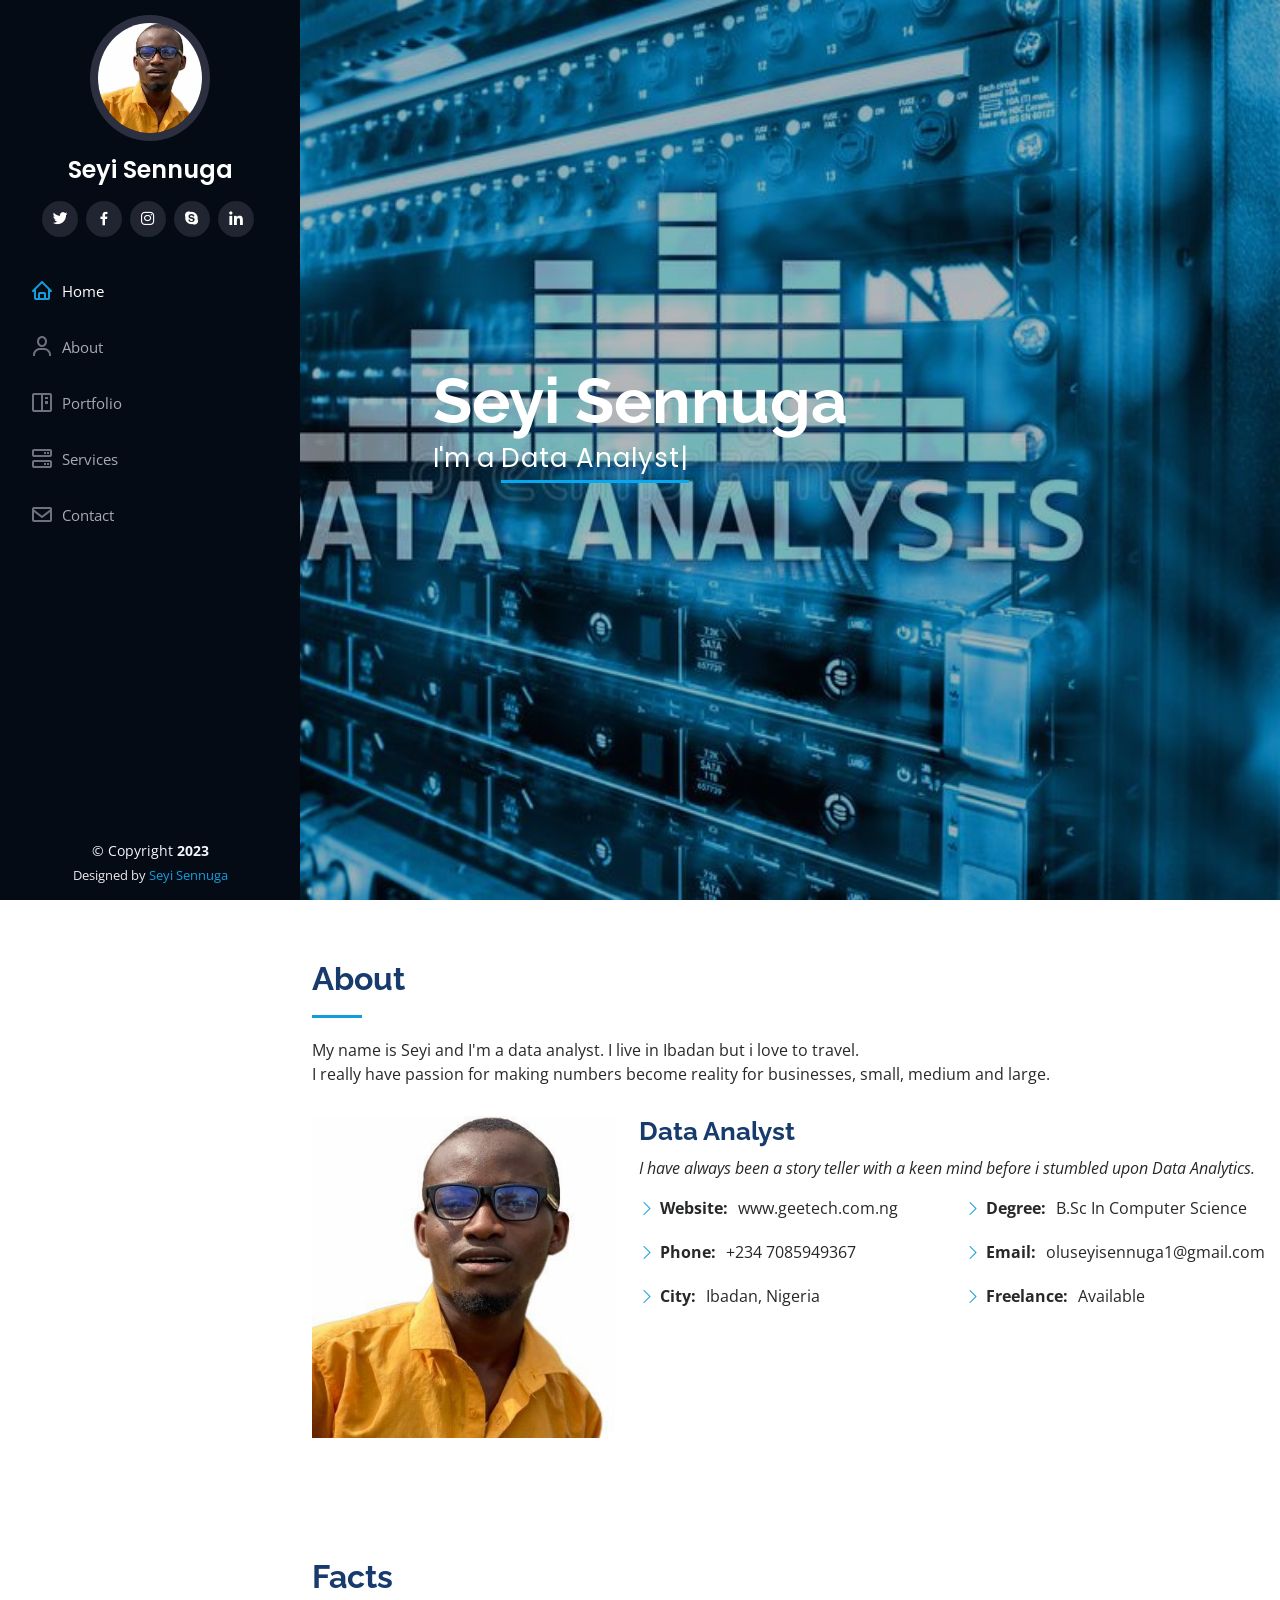
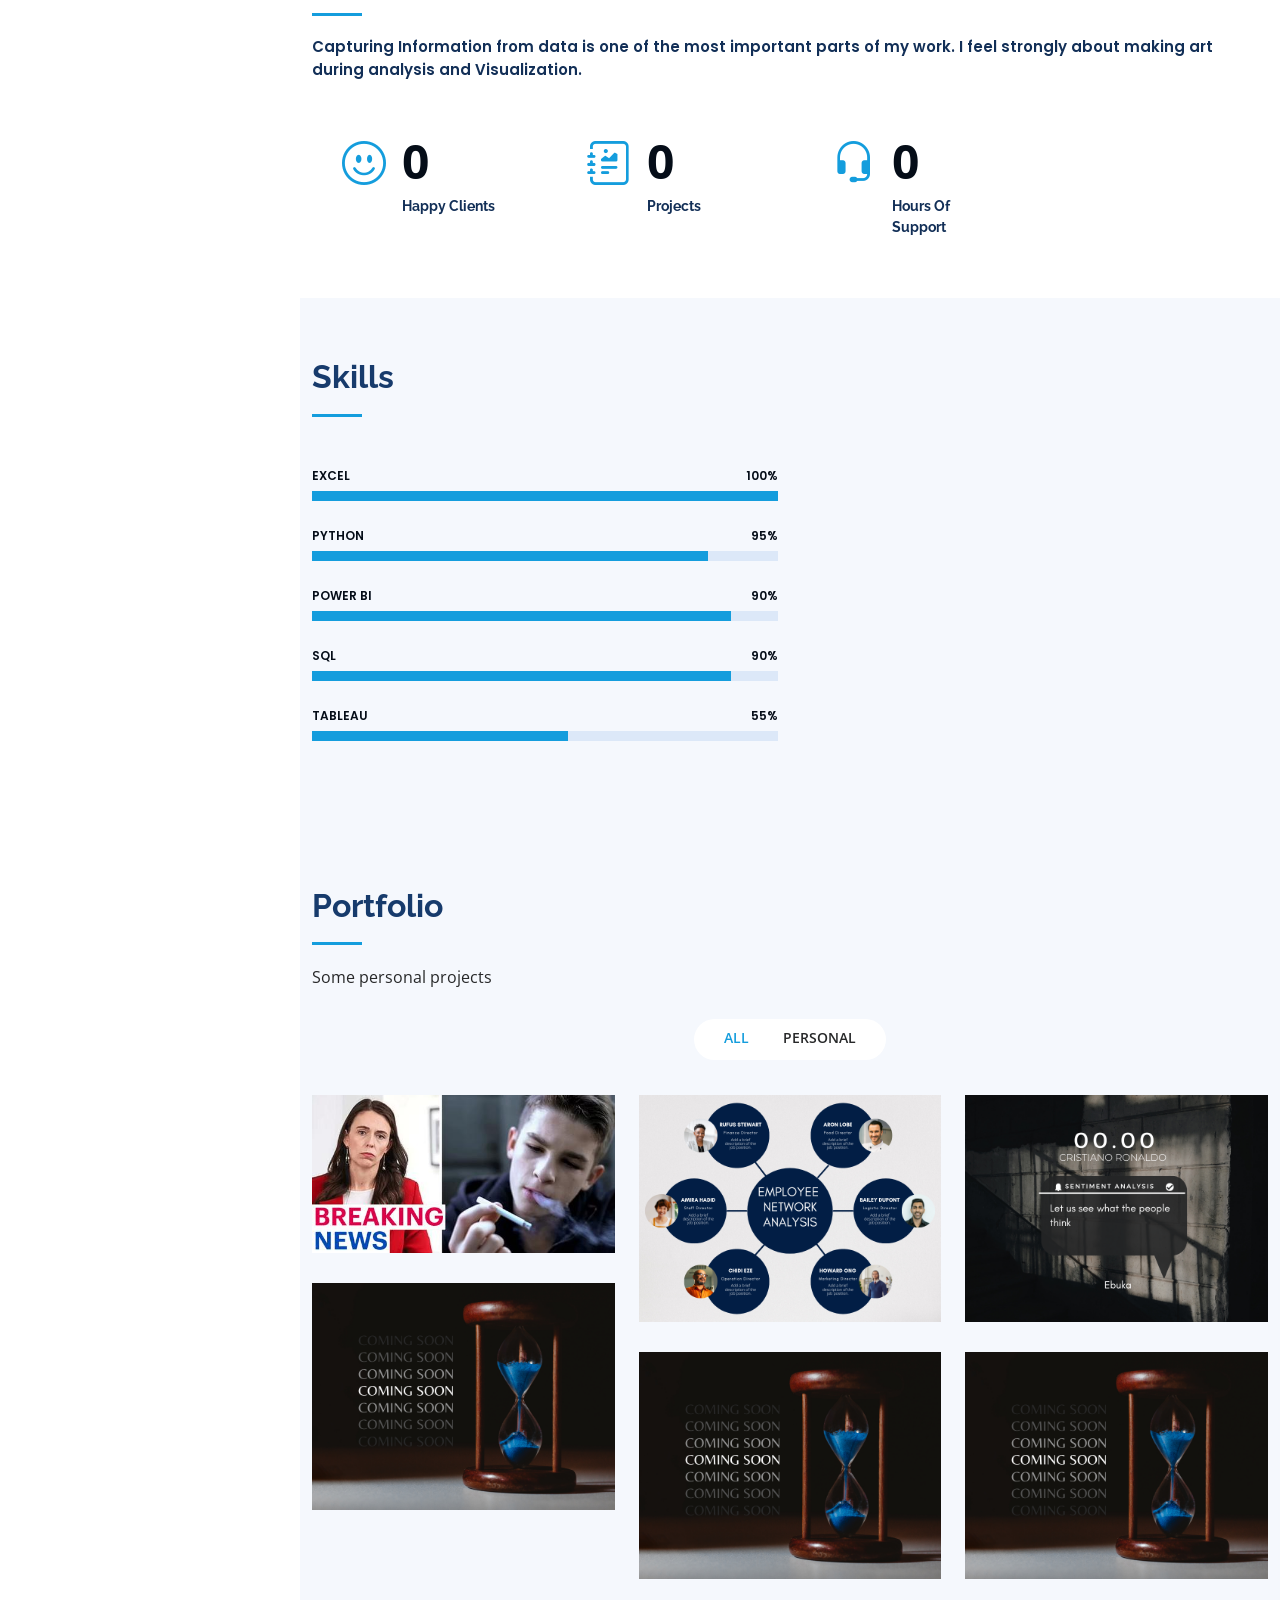
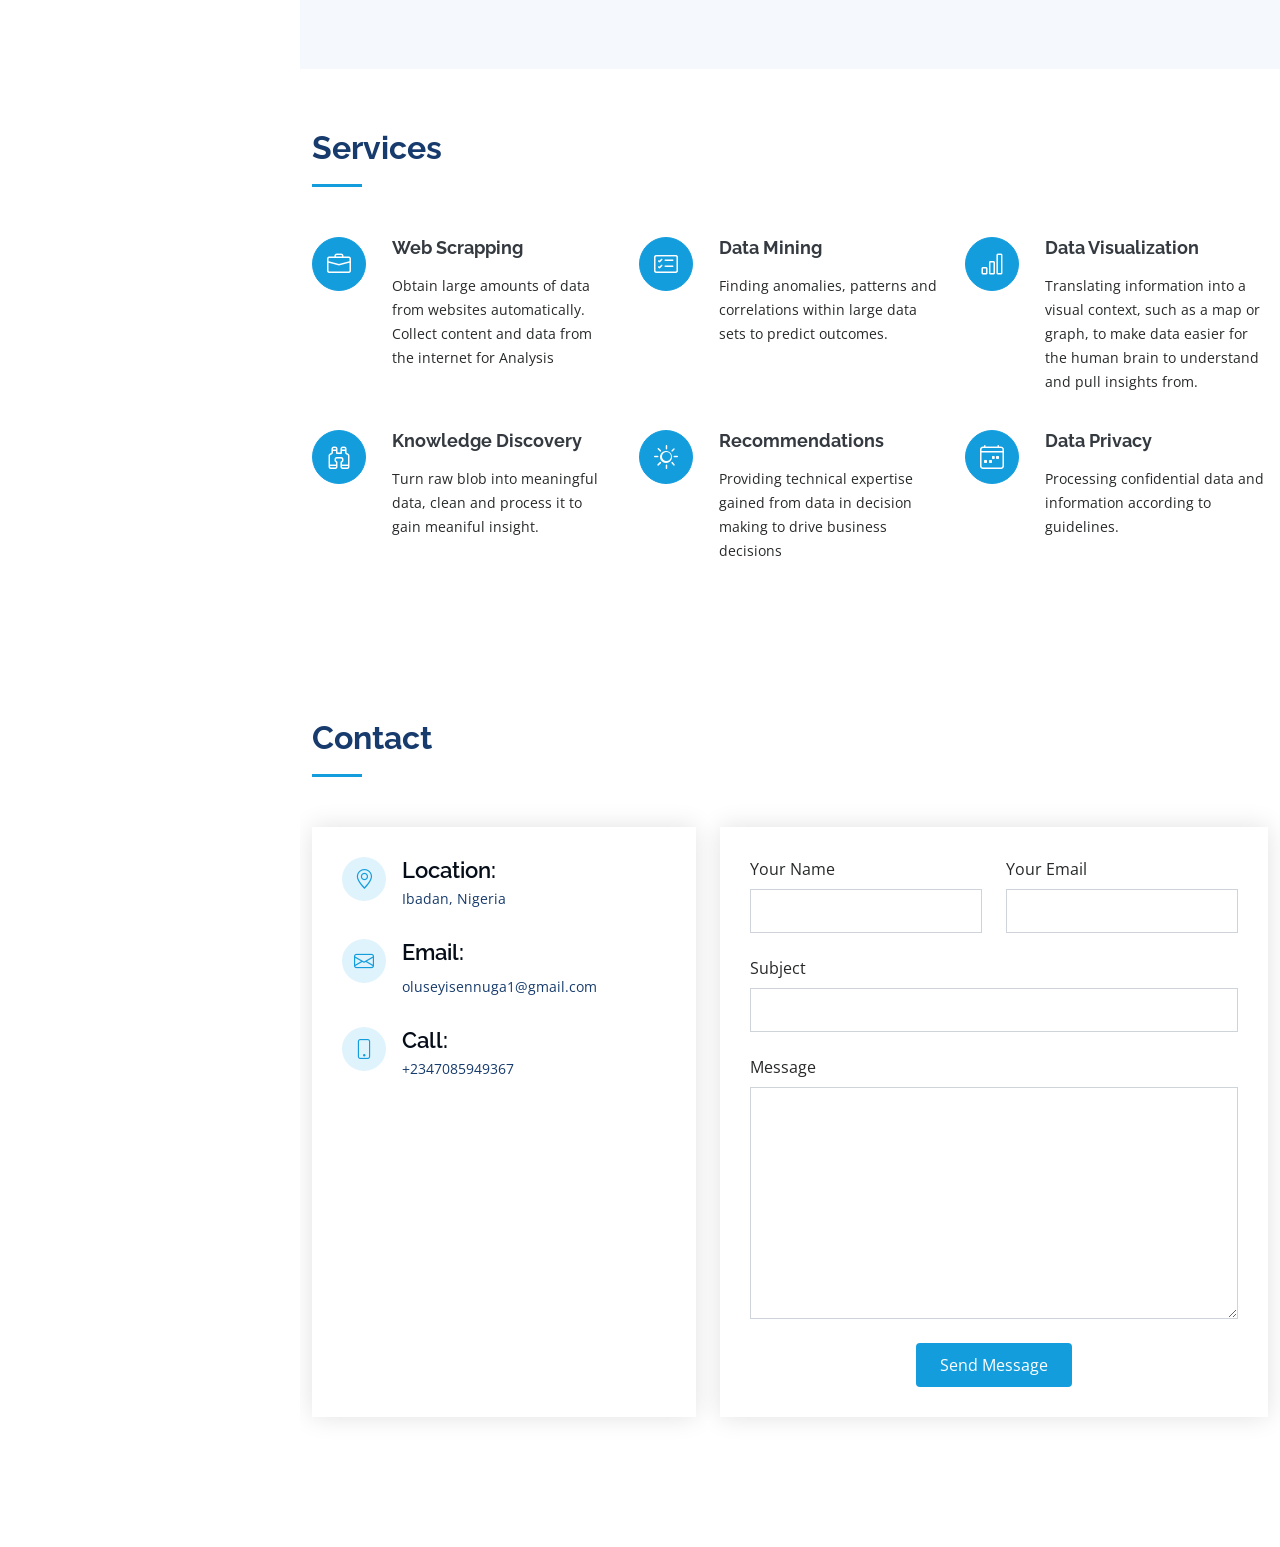
==== Seyi app/index.html @ 1f732f16 "Final Commit" ====
<!DOCTYPE html>
<html lang="en">


<!-- Added by HTTrack<meta http-equiv="content-type" content="text/html;charset=UTF-8" />/Added by HTTrack -->
<head>
  <meta charset="utf-8">
  <meta content="width=device-width, initial-scale=1.0" name="viewport">

  <title>Seyi</title>
  <meta content="" name="description">
  <meta content="" name="keywords">

  <!-- Favicons -->
  <link href="assets/img/Gtech 3d.png" rel="icon">
  <link href="assets/img/bg analysis.jpg" rel="apple-touch-icon">

  <!-- Google Fonts -->
  <link href="https://fonts.googleapis.com/css?family=Open+Sans:300,300i,400,400i,600,600i,700,700i|Raleway:300,300i,400,400i,500,500i,600,600i,700,700i|Poppins:300,300i,400,400i,500,500i,600,600i,700,700i" rel="stylesheet">

  <!-- Vendor CSS Files -->
  <link href="assets/vendor/aos/aos.css" rel="stylesheet">
  <link href="assets/vendor/bootstrap/css/bootstrap.min.css" rel="stylesheet">
  <link href="assets/vendor/bootstrap-icons/bootstrap-icons.css" rel="stylesheet">
  <link href="assets/vendor/boxicons/css/boxicons.min.css" rel="stylesheet">
  <link href="assets/vendor/glightbox/css/glightbox.min.css" rel="stylesheet">
  <link href="assets/vendor/swiper/swiper-bundle.min.css" rel="stylesheet">

  <!-- Template Main CSS File -->
  <link href="assets/css/style.css" rel="stylesheet">

  <!-- =======================================================
  * Template Name: iPortfolio - v3.9.1
  * Template URL: https://bootstrapmade.com/iportfolio-bootstrap-portfolio-websites-template/
  * Author: BootstrapMade.com
  * License: https://bootstrapmade.com/license/
  ======================================================== -->
</head>

<body>

  <!-- ======= Mobile nav toggle button ======= -->
  <i class="bi bi-list mobile-nav-toggle d-xl-none"></i>

  <!-- ======= Header ======= -->
  <header id="header">
    <div class="d-flex flex-column">

      <div class="profile">
        <img src="assets/img/Mypics.jpg" alt="" class="img-fluid rounded-circle">   <!---Nav pics --->
        <h1 class="text-light"><a href="index-2.html">Seyi Sennuga</a></h1>
        <div class="social-links mt-3 text-center">
          <a href="https://twitter.com/D_gentle01" class="twitter"><i class="bx bxl-twitter"></i></a>
          <a href="#" class="facebook"><i class="bx bxl-facebook"></i></a>
          <a href="#" class="instagram"><i class="bx bxl-instagram"></i></a>
          <a href="#" class="google-plus"><i class="bx bxl-skype"></i></a>
          <a href="https://www.linkedin.com/in/seyi-sennuga-92a13a233" class="linkedin"><i class="bx bxl-linkedin"></i></a>
        </div>
      </div>

      <nav id="navbar" class="nav-menu navbar">
        <ul>
          <li><a href="#hero" class="nav-link scrollto active"><i class="bx bx-home"></i> <span>Home</span></a></li>
          <li><a href="#about" class="nav-link scrollto"><i class="bx bx-user"></i> <span>About</span></a></li>
        
          <li><a href="#portfolio" class="nav-link scrollto"><i class="bx bx-book-content"></i> <span>Portfolio</span></a></li>
          <li><a href="#services" class="nav-link scrollto"><i class="bx bx-server"></i> <span>Services</span></a></li>
          <li><a href="#contact" class="nav-link scrollto"><i class="bx bx-envelope"></i> <span>Contact</span></a></li>
        </ul>
      </nav><!-- .nav-menu -->
    </div>
  </header><!-- End Header -->

  <!-- ======= Hero Section ======= -->
  <section id="hero" class="d-flex flex-column justify-content-center align-items-center">
    <div class="hero-container" data-aos="fade-in">
      <h1>Seyi Sennuga</h1>
      <p>I'm a <span class="typed" data-typed-items="Data Analyst, Python Developer,Technical Writer"></span></p>
    </div>
  </section><!-- End Hero -->

  <main id="main">

    <!-- ======= About Section ======= -->
    <section id="about" class="about">
      <div class="container">

        <div class="section-title">
          <h2>About</h2>
          <p>My name is Seyi and I'm a data analyst. I live in Ibadan but i love to travel. <br> I really have passion for making numbers become reality for businesses, small, medium and large.</br> </p>
        </div>

        <div class="row">
          <div class="col-lg-4" data-aos="fade-right">
            <img src="assets/img/Mypics.jpg" class="img-fluid" alt="">  <!--about Pics-->
          </div>
          <div class="col-lg-8 pt-4 pt-lg-0 content" data-aos="fade-left">
            <h3>Data Analyst</h3>
            <p class="fst-italic">
              I have always been a story teller with a keen mind before i stumbled upon Data Analytics.
            </p>
            <div class="row">
              <div class="col-lg-6">
                <ul>
                  <!-- <li><i class="bi bi-chevron-right"></i> <strong>Birthday:</strong> <span>1 March 1996</span></li> -->
                  <li><i class="bi bi-chevron-right"></i> <strong>Website:</strong> <span>www.geetech.com.ng</span></li>
                  <li><i class="bi bi-chevron-right"></i> <strong>Phone:</strong> <span>+234 7085949367</span></li>
                  <li><i class="bi bi-chevron-right"></i> <strong>City:</strong> <span>Ibadan, Nigeria</span></li>
                </ul>
              </div>
              <div class="col-lg-6">
                <ul>
                  <!-- <li><i class="bi bi-chevron-right"></i> <strong>Age:</strong> <span>26</span></li> -->
                  <li><i class="bi bi-chevron-right"></i> <strong>Degree:</strong> <span>B.Sc In Computer Science</span></li>
                  <li><i class="bi bi-chevron-right"></i> <strong>Email:</strong> <span>oluseyisennuga1@gmail.com</span></li>
                  <li><i class="bi bi-chevron-right"></i> <strong>Freelance:</strong> <span>Available</span></li>
                </ul>
              </div>
            </div>
            <p>
              
            </p>
          </div>
        </div>

      </div>
    </section><!-- End About Section -->

    <!-- ======= Facts Section ======= -->
    <section id="facts" class="facts">
      <div class="container">

        <div class="section-title">
          <h2>Facts</h2>
          <p class = 'known'> Capturing Information from data is one of the most important parts of my work. I feel strongly about making art during analysis and Visualization.</p>
        </div>

        <div class="row no-gutters">

          <div class="col-lg-3 col-md-6 d-md-flex align-items-md-stretch" data-aos="fade-up">
            <div class="count-box">
              <i class="bi bi-emoji-smile"></i>
              <span data-purecounter-start="0" data-purecounter-end="25" data-purecounter-duration="1" class="purecounter"></span>
              <p><strong>Happy Clients</strong></p>
            </div>
          </div>

          <div class="col-lg-3 col-md-6 d-md-flex align-items-md-stretch" data-aos="fade-up" data-aos-delay="100">
            <div class="count-box">
              <i class="bi bi-journal-richtext"></i>
              <span data-purecounter-start="0" data-purecounter-end="21" data-purecounter-duration="1" class="purecounter"></span>
              <p><strong>Projects</strong></p>
            </div>
          </div>

          <div class="col-lg-3 col-md-6 d-md-flex align-items-md-stretch" data-aos="fade-up" data-aos-delay="200">
            <div class="count-box">
              <i class="bi bi-headset"></i>
              <span data-purecounter-start="0" data-purecounter-end="200" data-purecounter-duration="1" class="purecounter"></span>
              <p><strong>Hours Of Support</strong></p>
            </div>
          </div>

            </div>
          </div>

        </div>

      </div>
    </section><!-- End Facts Section -->

    <!-- ======= Skills Section ======= -->
    <section id="skills" class="skills section-bg">
      <div class="container">

        <div class="section-title">
          <h2>Skills</h2>
          <p></p>
        </div>

        <div class="row skills-content">

          <div class="col-lg-6" data-aos="fade-up">
           
            <div class="progress">
              <span class="skill">EXCEL <i class="val">100%</i></span>
              <div class="progress-bar-wrap">
                <div class="progress-bar" role="progressbar" aria-valuenow="100" aria-valuemin="0" aria-valuemax="100"></div>
              </div>
            </div>

            <div class="progress">
              <span class="skill">PYTHON <i class="val">95%</i></span>
              <div class="progress-bar-wrap">
                <div class="progress-bar" role="progressbar" aria-valuenow="85" aria-valuemin="0" aria-valuemax="100"></div>
              </div>
            </div>

            <div class="progress">
              <span class="skill">POWER BI <i class="val">90%</i></span>
              <div class="progress-bar-wrap">
                <div class="progress-bar" role="progressbar" aria-valuenow="90" aria-valuemin="0" aria-valuemax="75"></div>
              </div>
            </div>

          <!-- </div>
          <div class="clearfix" style="max-width: 19rem;">
            <img src="assets/img/data logo.png" class="col-md-6 float-md-end mb-3 ms-md-3" alt=" " >
          </div> -->

            <div class="progress">
              <span class="skill">SQL <i class="val">90%</i></span>
              <div class="progress-bar-wrap">
                <div class="progress-bar" role="progressbar" aria-valuenow="90" aria-valuemin="20" aria-valuemax="75"></div>
              </div>
            </div>

            <div class="progress">
              <span class="skill">TABLEAU <i class="val">55%</i></span>
              <div class="progress-bar-wrap">
                <div class="progress-bar" role="progressbar" aria-valuenow="55" aria-valuemin="0" aria-valuemax="75"></div>
              </div>
            </div>

          </div>

        </div>

      </div>
    </section><!-- End Skills Section -->

    <!-- ======= Resume Section ======= -->
    
    <!-- End Resume Section -->

    <!-- ======= Portfolio Section ======= -->
    <section id="portfolio" class="portfolio section-bg">
      <div class="container">

        <div class="section-title">
          <h2>Portfolio</h2>
          <p>Some personal projects</p>
        </div>

        <div class="row" data-aos="fade-up">
          <div class="col-lg-12 d-flex justify-content-center">
            <ul id="portfolio-flters">
              <li data-filter="*" class="filter-active">All</li>
              <li data-filter=".filter-app">Personal</li>
  
            </ul>
          </div>
        </div>

        <div class="row portfolio-container" data-aos="fade-up" data-aos-delay="100">

          <div class="col-lg-4 col-md-6 portfolio-item filter-app">
            <div class="portfolio-wrap">
              <img src="assets/img/portfolio/Smoking news.jpg" class="img-fluid" alt="">
              <div class="portfolio-links">
                <a href="chicagocrime.html" title="Smoking Analysis with Python"><i class="bx bx-link"></i></a>
              </div>
            </div>
          </div>      

            <div class="col-lg-4 col-md-6 portfolio-item filter-app">
              <div class="portfolio-wrap">
                <img src="assets/img/portfolio/netanal.png" class="img-fluid" alt="">
                <div class="portfolio-links">
                  <a href="network.html" title="More Details"><i class="bx bx-link"></i></a>
                </div>
              </div>
            </div>

              <div class="col-lg-4 col-md-6 portfolio-item filter-app">
                <div class="portfolio-wrap">
                  <img src="assets/img/portfolio/sentiment.png" class="img-fluid" alt="">
                  <div class="portfolio-links">
                    <a href="portfolio.html" title="Sentiment Analysis with Python"><i class="bx bx-link"></i></a>
                  </div>
                </div>
              </div>


          <div class="col-lg-4 col-md-6 portfolio-item filter-web">
            <div class="portfolio-wrap">
              <img src="assets/img/portfolio/comingsoon.png" class="img-fluid" alt="">
              <div class="portfolio-links">
               
                <a href="portfolio.html" title="More Details"><i class="bx bx-link"></i></a>
              </div>
            </div>
          </div>

          <div class="col-lg-4 col-md-6 portfolio-item filter-app">
            <div class="portfolio-wrap">
              <img src="assets/img/portfolio/comingsoon.png" class="img-fluid" alt="">
              <div class="portfolio-links">
                
                <a href="portfolio.html" title="More Details"><i class="bx bx-link"></i></a>
              </div>
            </div>
          </div>

          <div class="col-lg-4 col-md-6 portfolio-item filter-card">
            <div class="portfolio-wrap">
              <img src="assets/img/portfolio/comingsoon.png" class="img-fluid" alt="">
              <div class="portfolio-links">
                
                <a href="portfolio.html" title="More Details"><i class="bx bx-link"></i></a>
              </div>
            </div>
          </div>

          

          

        </div>

      </div>
    </section><!-- End Portfolio Section -->

    <!-- ======= Services Section ======= -->
    <section id="services" class="services">
      <div class="container">

        <div class="section-title">
          <h2>Services</h2>
          
        </div>

        <div class="row">
          <div class="col-lg-4 col-md-6 icon-box" data-aos="fade-up">
            <div class="icon"><i class="bi bi-briefcase"></i></div>
            <h4 class="title"><a href="#">Web Scrapping</a></h4>
            <p class="description">Obtain large amounts of data from websites automatically. Collect content and data from the internet for Analysis</p>
          </div>
          <div class="col-lg-4 col-md-6 icon-box" data-aos="fade-up" data-aos-delay="100">
            <div class="icon"><i class="bi bi-card-checklist"></i></div>
            <h4 class="title"><a href="#">Data Mining</a></h4>
            <p class="description">Finding anomalies, patterns and correlations within large data sets to predict outcomes. </p>
          </div>
          <div class="col-lg-4 col-md-6 icon-box" data-aos="fade-up" data-aos-delay="200">
            <div class="icon"><i class="bi bi-bar-chart"></i></div>
            <h4 class="title"><a href="#">Data Visualization</a></h4>
            <p class="description">Translating information into a visual context, such as a map or graph, to make data easier for the human brain to understand and pull insights from. </p>
          </div>
          <div class="col-lg-4 col-md-6 icon-box" data-aos="fade-up" data-aos-delay="300">
            <div class="icon"><i class="bi bi-binoculars"></i></div>
            <h4 class="title"><a href="#">Knowledge Discovery</a></h4>
            <p class="description">Turn raw blob into meaningful data, clean and process it to gain meaniful insight.</p>
          </div>
          <div class="col-lg-4 col-md-6 icon-box" data-aos="fade-up" data-aos-delay="400">
            <div class="icon"><i class="bi bi-brightness-high"></i></div>
            <h4 class="title"><a href="#">Recommendations</a></h4>
            <p class="description">Providing technical expertise gained from data in decision making to drive business decisions</p>
          </div>
          <div class="col-lg-4 col-md-6 icon-box" data-aos="fade-up" data-aos-delay="500">
            <div class="icon"><i class="bi bi-calendar4-week"></i></div>
            <h4 class="title"><a href="#">Data Privacy</a></h4>
            <p class="description">Processing confidential data and information according to guidelines.</p>
          </div>
        </div>

      </div>
    </section><!-- End Services Section -->

    <!-- ======= Testimonials Section ======= -->
    
            
           
    </section><!-- End Testimonials Section -->

    <!-- ======= Contact Section ======= -->
    <section id="contact" class="contact">
      <div class="container">

        <div class="section-title">
          <h2>Contact</h2>
          <p></p>
        </div>

        <div class="row" data-aos="fade-in">

          <div class="col-lg-5 d-flex align-items-stretch">
            <div class="info">
              <div class="address">
                <i class="bi bi-geo-alt"></i>
                <h4>Location:</h4>
                <p>Ibadan, Nigeria</p>
              </div>

              <div class="email">
                <i class="bi bi-envelope"></i>
                <h4>Email:</h4>
                <p>oluseyisennuga1@gmail.com</p>
              </div>

              <div class="phone">
                <i class="bi bi-phone"></i>
                <h4>Call:</h4>
                <p>+2347085949367</p>
              </div>

              
            </div>

          </div>

          <div class="col-lg-7 mt-5 mt-lg-0 d-flex align-items-stretch">
            <form action="https://bukioffor.netlify.app/forms/contact.php" method="post" role="form" class="php-email-form">
              <div class="row">
                <div class="form-group col-md-6">
                  <label for="name">Your Name</label>
                  <input type="text" name="name" class="form-control" id="name" required>
                </div>
                <div class="form-group col-md-6">
                  <label for="name">Your Email</label>
                  <input type="email" class="form-control" name="email" id="email" required>
                </div>
              </div>
              <div class="form-group">
                <label for="name">Subject</label>
                <input type="text" class="form-control" name="subject" id="subject" required>
              </div>
              <div class="form-group">
                <label for="name">Message</label>
                <textarea class="form-control" name="message" rows="10" required></textarea>
              </div>
              <div class="my-3">
                <div class="loading">Loading</div>
                <div class="error-message"></div>
                <div class="sent-message">Your message has Successfully been sent. Thank you!</div>
              </div>
              <div class="text-center"><button type="submit">Send Message</button></div>
            </form>
          </div>

        </div>

      </div>
    </section><!-- End Contact Section -->

  </main><!-- End #main -->

  <!-- ======= Footer ======= -->
  <footer id="footer">
    <div class="container">
      <div class="copyright">
        &copy; Copyright <strong><span>2023</span></strong>
      </div>
      <div class="credits">
        <!-- All the links in the footer should remain intact. -->
        <!-- You can delete the links only if you purchased the pro version. -->
        <!-- Licensing information: https://bootstrapmade.com/license/ -->
        <!-- Purchase the pro version with working PHP/AJAX contact form: https://bootstrapmade.com/iportfolio-bootstrap-portfolio-websites-template/ -->
        Designed by <a href="https://geetech.com.ng/">Seyi Sennuga</a>
      </div>
    </div>
  </footer><!-- End  Footer -->

  <a href="#" class="back-to-top d-flex align-items-center justify-content-center"><i class="bi bi-arrow-up-short"></i></a>

  <!-- Vendor JS Files -->
  <script src="assets/vendor/purecounter/purecounter_vanilla.js"></script>
  <script src="assets/vendor/aos/aos.js"></script>
  <script src="assets/vendor/bootstrap/js/bootstrap.bundle.min.js"></script>
  <script src="assets/vendor/glightbox/js/glightbox.min.js"></script>
  <script src="assets/vendor/isotope-layout/isotope.pkgd.min.js"></script>
  <script src="assets/vendor/swiper/swiper-bundle.min.js"></script>
  <script src="assets/vendor/typed.js/typed.min.js"></script>
  <script src="assets/vendor/waypoints/noframework.waypoints.js"></script>
  <script src="assets/vendor/php-email-form/validate.js"></script>

  <!-- Template Main JS File -->
  <script src="assets/js/main.js"></script>

</body>


</html>
---- Seyi app/assets/css/style.css ----
/**
* Template Name: iPortfolio - v3.9.1
* Template URL: https://bootstrapmade.com/iportfolio-bootstrap-portfolio-websites-template/
* Author: BootstrapMade.com
* License: https://bootstrapmade.com/license/
*/

/*--------------------------------------------------------------
# General
--------------------------------------------------------------*/
body {
  font-family: "Open Sans", sans-serif;
  color: #272829;
}

a {
  color: #149ddd;
  text-decoration: none;
}

a:hover {
  color: #37b3ed;
  text-decoration: none;
}

h1,
h2,
h3,
h4,
h5,
h6 {
  font-family: "Raleway", sans-serif;
}

/*--------------------------------------------------------------
# Back to top button
--------------------------------------------------------------*/
.back-to-top {
  position: fixed;
  visibility: hidden;
  opacity: 0;
  right: 15px;
  bottom: 15px;
  z-index: 996;
  background: #149ddd;
  width: 40px;
  height: 40px;
  border-radius: 50px;
  transition: all 0.4s;
}

.back-to-top i {
  font-size: 28px;
  color: #fff;
  line-height: 0;
}

.back-to-top:hover {
  background: #2eafec;
  color: #fff;
}

.back-to-top.active {
  visibility: visible;
  opacity: 1;
}

/*--------------------------------------------------------------
# Header
--------------------------------------------------------------*/
#header {
  position: fixed;
  top: 0;
  left: 0;
  bottom: 0;
  width: 300px;
  transition: all ease-in-out 0.5s;
  z-index: 9997;
  transition: all 0.5s;
  padding: 0 15px;
  background: #040b14;
  overflow-y: auto;
}

#header .profile img {
  margin: 15px auto;
  display: block;
  width: 120px;
  border: 8px solid #2c2f3f;
}

#header .profile h1 {
  font-size: 24px;
  margin: 0;
  padding: 0;
  font-weight: 600;
  -moz-text-align-last: center;
  text-align-last: center;
  font-family: "Poppins", sans-serif;
}

#header .profile h1 a,
#header .profile h1 a:hover {
  color: #fff;
  text-decoration: none;
}

#header .profile .social-links a {
  font-size: 18px;
  display: inline-block;
  background: #212431;
  color: #fff;
  line-height: 1;
  padding: 8px 0;
  margin-right: 4px;
  border-radius: 50%;
  text-align: center;
  width: 36px;
  height: 36px;
  transition: 0.3s;
}

#header .profile .social-links a:hover {
  background: #149ddd;
  color: #fff;
  text-decoration: none;
}

#main {
  margin-left: 300px;
}

@media (max-width: 1199px) {
  #header {
    left: -300px;
  }

  #main {
    margin-left: 0;
  }
}

/*--------------------------------------------------------------
# Navigation Menu
--------------------------------------------------------------*/
/* Desktop Navigation */
.nav-menu {
  padding: 30px 0 0 0;
}

.nav-menu * {
  margin: 0;
  padding: 0;
  list-style: none;
}

.nav-menu>ul>li {
  position: relative;
  white-space: nowrap;
}

.nav-menu a,
.nav-menu a:focus {
  display: flex;
  align-items: center;
  color: #a8a9b4;
  padding: 12px 15px;
  margin-bottom: 8px;
  transition: 0.3s;
  font-size: 15px;
}

.nav-menu a i,
.nav-menu a:focus i {
  font-size: 24px;
  padding-right: 8px;
  color: #6f7180;
}

.nav-menu a:hover,
.nav-menu .active,
.nav-menu .active:focus,
.nav-menu li:hover>a {
  text-decoration: none;
  color: #fff;
}

.nav-menu a:hover i,
.nav-menu .active i,
.nav-menu .active:focus i,
.nav-menu li:hover>a i {
  color: #149ddd;
}

/* Mobile Navigation */
.mobile-nav-toggle {
  position: fixed;
  right: 15px;
  top: 15px;
  z-index: 9998;
  border: 0;
  font-size: 24px;
  transition: all 0.4s;
  outline: none !important;
  background-color: #149ddd;
  color: #fff;
  width: 40px;
  height: 40px;
  display: inline-flex;
  align-items: center;
  justify-content: center;
  line-height: 0;
  border-radius: 50px;
  cursor: pointer;
}

.mobile-nav-active {
  overflow: hidden;
}

.mobile-nav-active #header {
  left: 0;
}

/*--------------------------------------------------------------
# Hero Section
--------------------------------------------------------------*/
#hero {
  width: 100%;
  height: 100vh;
  background: url("../img/bg analysis.jpg") top left ;
  background-size: 100% 100%;
}

#hero:before {
  content: "";
  background: rgba(5, 13, 24, 0.3);
  position: absolute;
  bottom: 0;
  top: 0;
  left: 0;
  right: 0;
  z-index: 1;
}

#hero .hero-container {
  position: relative;
  z-index: 2;
  min-width: 300px;
}

#hero h1 {
  margin: 0 0 10px 0;
  font-size: 64px;
  font-weight: 700;
  line-height: 56px;
  color: #fff;
}

#hero p {
  color: #fff;
  margin-bottom: 50px;
  font-size: 26px;
  font-family: "Poppins", sans-serif;
}

#hero p span {
  color: #fff;
  padding-bottom: 4px;
  letter-spacing: 1px;
  border-bottom: 3px solid #09a7f0;
}

@media (min-width: 1024px) {
  #hero {
    background-attachment: fixed;
  }
}

@media (max-width: 768px) {
  #hero h1 {
    font-size: 28px;
    line-height: 36px;
  }

  #hero h2 {
    font-size: 18px;
    line-height: 24px;
    margin-bottom: 30px;
  }
}

/*--------------------------------------------------------------
# Sections General
--------------------------------------------------------------*/
section {
  padding: 60px 0;
  overflow: hidden;
}

.section-bg {
  background: #f5f8fd;
}

.section-title {
  padding-bottom: 30px;
}

.section-title h2 {
  font-size: 32px;
  font-weight: bold;
  margin-bottom: 20px;
  padding-bottom: 20px;
  position: relative;
  color: #173b6c;
}

.section-title h2::after {
  content: "";
  position: absolute;
  display: block;
  width: 50px;
  height: 3px;
  background: #149ddd;
  bottom: 0;
  left: 0;
}

.section-title p {
  margin-bottom: 0;
}

/*--------------------------------------------------------------
# About
--------------------------------------------------------------*/
.about .content h3 {
  font-weight: 700;
  font-size: 26px;
  color: #173b6c;
}

.about .content ul {
  list-style: none;
  padding: 0;
}

.about .content ul li {
  margin-bottom: 20px;
  display: flex;
  align-items: center;
}

.about .content ul strong {
  margin-right: 10px;
}

.about .content ul i {
  font-size: 16px;
  margin-right: 5px;
  color: #149ddd;
  line-height: 0;
}

.about .content p:last-child {
  margin-bottom: 0;
}

/*--------------------------------------------------------------
# Facts
--------------------------------------------------------------*/
.facts {
  padding-bottom: 30px;
}

.facts .known{
  font-weight: 600;
  display: block;
  margin-top: 20px;
  color: #122f57;
  font-size: 15px;
  font-family: "Poppins", sans-serif;
  transition: ease-in-out 0.3s;
}

.facts .count-box {
  padding: 30px;
  width: 100%;
}

.facts .count-box i {
  display: block;
  font-size: 44px;
  color: #149ddd;
  float: left;
  line-height: 0;
}

.facts .count-box span {
  font-size: 48px;
  line-height: 40px;
  display: block;
  font-weight: 700;
  color: #050d18;
  margin-left: 60px;
}

.facts .count-box p {
  padding: 15px 0 0 0;
  margin: 0 0 0 60px;
  font-family: "Raleway", sans-serif;
  font-size: 14px;
  color: #122f57;
}

.facts .count-box a {
  font-weight: 600;
  display: block;
  margin-top: 20px;
  color: #122f57;
  font-size: 15px;
  font-family: "Poppins", sans-serif;
  transition: ease-in-out 0.3s;
}

.facts .count-box a:hover {
  color: #1f5297;
}

/*--------------------------------------------------------------
# Skills
--------------------------------------------------------------*/
.skills .progress {
  height: 60px;
  display: block;
  background: none;
  border-radius: 0;
}

.skills .progress .skill {
  padding: 0;
  margin: 0 0 6px 0;
  text-transform: uppercase;
  display: block;
  font-weight: 600;
  font-family: "Poppins", sans-serif;
  color: #050d18;
}

.skills .progress .skill .val {
  float: right;
  font-style: normal;
}

.skills .progress-bar-wrap {
  background: #dce8f8;
  height: 10px;
}

.skills .progress-bar {
  width: 1px;
  height: 10px;
  transition: 0.9s;
  background-color: #149ddd;
}

/*--------------------------------------------------------------
# Resume
--------------------------------------------------------------*/
.resume .resume-title {
  font-size: 26px;
  font-weight: 700;
  margin-top: 20px;
  margin-bottom: 20px;
  color: #050d18;
}

.resume .resume-item {
  padding: 0 0 20px 20px;
  margin-top: -2px;
  border-left: 2px solid #1f5297;
  position: relative;
}

.resume .resume-item h4 {
  line-height: 18px;
  font-size: 18px;
  font-weight: 600;
  text-transform: uppercase;
  font-family: "Poppins", sans-serif;
  color: #050d18;
  margin-bottom: 10px;
}

.resume .resume-item h5 {
  font-size: 16px;
  background: #e4edf9;
  padding: 5px 15px;
  display: inline-block;
  font-weight: 600;
  margin-bottom: 10px;
}

.resume .resume-item ul {
  padding-left: 20px;
}

.resume .resume-item ul li {
  padding-bottom: 10px;
}

.resume .resume-item:last-child {
  padding-bottom: 0;
}

.resume .resume-item::before {
  content: "";
  position: absolute;
  width: 16px;
  height: 16px;
  border-radius: 50px;
  left: -9px;
  top: 0;
  background: #fff;
  border: 2px solid #1f5297;
}

/*--------------------------------------------------------------
# Portfolio
--------------------------------------------------------------*/
.portfolio .portfolio-item {
  margin-bottom: 30px;
}

.portfolio #portfolio-flters {
  padding: 0;
  margin: 0 auto 35px auto;
  list-style: none;
  text-align: center;
  background: #fff;
  border-radius: 50px;
  padding: 2px 15px;
}

.portfolio #portfolio-flters li {
  cursor: pointer;
  display: inline-block;
  padding: 10px 15px 8px 15px;
  font-size: 14px;
  font-weight: 600;
  line-height: 1;
  text-transform: uppercase;
  color: #272829;
  margin-bottom: 5px;
  transition: all 0.3s ease-in-out;
}

.portfolio #portfolio-flters li:hover,
.portfolio #portfolio-flters li.filter-active {
  color: #149ddd;
}

.portfolio #portfolio-flters li:last-child {
  margin-right: 0;
}

.portfolio .portfolio-wrap {
  transition: 0.3s;
  position: relative;
  overflow: hidden;
  z-index: 1;
}

.portfolio .portfolio-wrap::before {
  content: "";
  background: rgba(255, 255, 255, 0.5);
  position: absolute;
  left: 0;
  right: 0;
  top: 0;
  bottom: 0;
  transition: all ease-in-out 0.3s;
  z-index: 2;
  opacity: 0;
}

.portfolio .portfolio-wrap .portfolio-links {
  opacity: 1;
  left: 0;
  right: 0;
  bottom: -60px;
  z-index: 3;
  position: absolute;
  transition: all ease-in-out 0.3s;
  display: flex;
  justify-content: center;
}

.portfolio .portfolio-wrap .portfolio-links a {
  color: #fff;
  font-size: 28px;
  text-align: center;
  background: rgba(20, 157, 221, 0.75);
  transition: 0.3s;
  width: 50%;
}

.portfolio .portfolio-wrap .portfolio-links a:hover {
  background: rgba(20, 157, 221, 0.95);
}

.portfolio .portfolio-wrap .portfolio-links a+a {
  border-left: 1px solid #37b3ed;
}

.portfolio .portfolio-wrap:hover::before {
  top: 0;
  left: 0;
  right: 0;
  bottom: 0;
  opacity: 1;
}

.portfolio .portfolio-wrap:hover .portfolio-links {
  opacity: 1;
  bottom: 0;
}

/*--------------------------------------------------------------
# Portfolio Details
--------------------------------------------------------------*/
.portfolio-details {
  padding-top: 40px;
}

.portfolio-details .portfolio-details-slider img {
  width: 100%;
}

.portfolio-details .portfolio-details-slider .swiper-pagination {
  margin-top: 20px;
  position: relative;
}

.portfolio-details .portfolio-details-slider .swiper-pagination .swiper-pagination-bullet {
  width: 12px;
  height: 12px;
  background-color: #fff;
  opacity: 1;
  border: 1px solid #149ddd;
}

.portfolio-details .portfolio-details-slider .swiper-pagination .swiper-pagination-bullet-active {
  background-color: #149ddd;
}

.portfolio-details .portfolio-info {
  padding: 30px;
  box-shadow: 0px 0 30px rgba(5, 13, 24, 0.08);
}

.portfolio-details .portfolio-info h3 {
  font-size: 22px;
  font-weight: 700;
  margin-bottom: 20px;
  padding-bottom: 20px;
  border-bottom: 1px solid #eee;
}

.portfolio-details .portfolio-info ul {
  list-style: none;
  padding: 0;
  font-size: 15px;
}

.portfolio-details .portfolio-info ul li+li {
  margin-top: 10px;
}

.portfolio-details .portfolio-description {
  padding-top: 30px;
}

.portfolio-details .portfolio-description h2 {
  font-size: 26px;
  font-weight: 700;
  margin-bottom: 20px;
}

.portfolio-details .portfolio-description p {
  padding: 0;
}

/*--------------------------------------------------------------
# Services
--------------------------------------------------------------*/
.services .icon-box {
  margin-bottom: 20px;
}

.services .icon {
  float: left;
  display: flex;
  align-items: center;
  justify-content: center;
  width: 54px;
  height: 54px;
  background: #149ddd;
  border-radius: 50%;
  transition: 0.5s;
  border: 1px solid #149ddd;
}

.services .icon i {
  color: #fff;
  font-size: 24px;
  line-height: 0;
}

.services .icon-box:hover .icon {
  background: #fff;
}

.services .icon-box:hover .icon i {
  color: #149ddd;
}

.services .title {
  margin-left: 80px;
  font-weight: 700;
  margin-bottom: 15px;
  font-size: 18px;
}

.services .title a {
  color: #343a40;
}

.services .title a:hover {
  color: #149ddd;
}

.services .description {
  margin-left: 80px;
  line-height: 24px;
  font-size: 14px;
}

/*--------------------------------------------------------------
# Testimonials
--------------------------------------------------------------*/
.testimonials .testimonials-carousel,
.testimonials .testimonials-slider {
  overflow: hidden;
}

.testimonials .testimonial-item {
  box-sizing: content-box;
  text-align: center;
  min-height: 320px;
}

.testimonials .testimonial-item .testimonial-img {
  width: 90px;
  border-radius: 50%;
  margin: 0 auto;
}

.testimonials .testimonial-item h3 {
  font-size: 18px;
  font-weight: bold;
  margin: 10px 0 5px 0;
  color: #111;
}

.testimonials .testimonial-item h4 {
  font-size: 14px;
  color: #999;
  margin: 0;
}

.testimonials .testimonial-item .quote-icon-left,
.testimonials .testimonial-item .quote-icon-right {
  color: #c3e8fa;
  font-size: 26px;
}

.testimonials .testimonial-item .quote-icon-left {
  display: inline-block;
  left: -5px;
  position: relative;
}

.testimonials .testimonial-item .quote-icon-right {
  display: inline-block;
  right: -5px;
  position: relative;
  top: 10px;
}

.testimonials .testimonial-item p {
  font-style: italic;
  margin: 0 15px 15px 15px;
  padding: 20px;
  background: #fff;
  position: relative;
  margin-bottom: 35px;
  border-radius: 6px;
  box-shadow: 0px 2px 15px rgba(0, 0, 0, 0.1);
}

.testimonials .testimonial-item p::after {
  content: "";
  width: 0;
  height: 0;
  border-top: 20px solid #fff;
  border-right: 20px solid transparent;
  border-left: 20px solid transparent;
  position: absolute;
  bottom: -20px;
  left: calc(50% - 20px);
}

.testimonials .swiper-pagination {
  margin-top: 20px;
  position: relative;
}

.testimonials .swiper-pagination .swiper-pagination-bullet {
  width: 12px;
  height: 12px;
  background-color: #fff;
  opacity: 1;
  border: 1px solid #149ddd;
}

.testimonials .swiper-pagination .swiper-pagination-bullet-active {
  background-color: #149ddd;
}

/*--------------------------------------------------------------
# Contact
--------------------------------------------------------------*/
.contact {
  padding-bottom: 130px;
}

.contact .info {
  padding: 30px;
  background: #fff;
  width: 100%;
  box-shadow: 0 0 24px 0 rgba(0, 0, 0, 0.12);
}

.contact .info i {
  font-size: 20px;
  color: #149ddd;
  float: left;
  width: 44px;
  height: 44px;
  background: #dff3fc;
  display: flex;
  justify-content: center;
  align-items: center;
  border-radius: 50px;
  transition: all 0.3s ease-in-out;
}

.contact .info h4 {
  padding: 0 0 0 60px;
  font-size: 22px;
  font-weight: 600;
  margin-bottom: 5px;
  color: #050d18;
}

.contact .info p {
  padding: 0 0 10px 60px;
  margin-bottom: 20px;
  font-size: 14px;
  color: #173b6c;
}

.contact .info .email p {
  padding-top: 5px;
}

.contact .info .social-links {
  padding-left: 60px;
}

.contact .info .social-links a {
  font-size: 18px;
  display: inline-block;
  background: #333;
  color: #fff;
  line-height: 1;
  padding: 8px 0;
  border-radius: 50%;
  text-align: center;
  width: 36px;
  height: 36px;
  transition: 0.3s;
  margin-right: 10px;
}

.contact .info .social-links a:hover {
  background: #149ddd;
  color: #fff;
}

.contact .info .email:hover i,
.contact .info .address:hover i,
.contact .info .phone:hover i {
  background: #149ddd;
  color: #fff;
}

.contact .php-email-form {
  width: 100%;
  padding: 30px;
  background: #fff;
  box-shadow: 0 0 24px 0 rgba(0, 0, 0, 0.12);
}

.contact .php-email-form .form-group {
  padding-bottom: 8px;
}

.contact .php-email-form .validate {
  display: none;
  color: red;
  margin: 0 0 15px 0;
  font-weight: 400;
  font-size: 13px;
}

.contact .php-email-form .error-message {
  display: none;
  color: #fff;
  background: #ed3c0d;
  text-align: left;
  padding: 15px;
  font-weight: 600;
}

.contact .php-email-form .error-message br+br {
  margin-top: 25px;
}

.contact .php-email-form .sent-message {
  display: none;
  color: #fff;
  background: #18d26e;
  text-align: center;
  padding: 15px;
  font-weight: 600;
}

.contact .php-email-form .loading {
  display: none;
  background: #fff;
  text-align: center;
  padding: 15px;
}

.contact .php-email-form .loading:before {
  content: "";
  display: inline-block;
  border-radius: 50%;
  width: 24px;
  height: 24px;
  margin: 0 10px -6px 0;
  border: 3px solid #18d26e;
  border-top-color: #eee;
  -webkit-animation: animate-loading 1s linear infinite;
  animation: animate-loading 1s linear infinite;
}

.contact .php-email-form .form-group {
  margin-bottom: 15px;
}

.contact .php-email-form label {
  padding-bottom: 8px;
}

.contact .php-email-form input,
.contact .php-email-form textarea {
  border-radius: 0;
  box-shadow: none;
  font-size: 14px;
}

.contact .php-email-form input {
  height: 44px;
}

.contact .php-email-form textarea {
  padding: 10px 15px;
}

.contact .php-email-form button[type=submit] {
  background: #149ddd;
  border: 0;
  padding: 10px 24px;
  color: #fff;
  transition: 0.4s;
  border-radius: 4px;
}

.contact .php-email-form button[type=submit]:hover {
  background: #37b3ed;
}

@-webkit-keyframes animate-loading {
  0% {
    transform: rotate(0deg);
  }

  100% {
    transform: rotate(360deg);
  }
}

@keyframes animate-loading {
  0% {
    transform: rotate(0deg);
  }

  100% {
    transform: rotate(360deg);
  }
}

/*--------------------------------------------------------------
# Breadcrumbs
--------------------------------------------------------------*/
.breadcrumbs {
  padding: 20px 0;
  background: #f9f9f9;
}

.breadcrumbs h2 {
  font-size: 26px;
  font-weight: 300;
}

.breadcrumbs ol {
  display: flex;
  flex-wrap: wrap;
  list-style: none;
  padding: 0;
  margin: 0;
  font-size: 15px;
}

.breadcrumbs ol li+li {
  padding-left: 10px;
}

.breadcrumbs ol li+li::before {
  display: inline-block;
  padding-right: 10px;
  color: #0e2442;
  content: "/";
}

@media (max-width: 768px) {
  .breadcrumbs .d-flex {
    display: block !important;
  }

  .breadcrumbs ol {
    display: block;
  }

  .breadcrumbs ol li {
    display: inline-block;
  }
}

/*--------------------------------------------------------------
# Footer
--------------------------------------------------------------*/
#footer {
  padding: 15px;
  color: #f4f6fd;
  font-size: 14px;
  position: fixed;
  left: 0;
  bottom: 0;
  width: 300px;
  z-index: 9999;
  background: #040b14;
}

#footer .copyright {
  text-align: center;
}

#footer .credits {
  padding-top: 5px;
  text-align: center;
  font-size: 13px;
  color: #eaebf0;
}

@media (max-width: 1199px) {
  #footer {
    position: static;
    width: auto;
    padding-right: 20px 15px;
  }
}
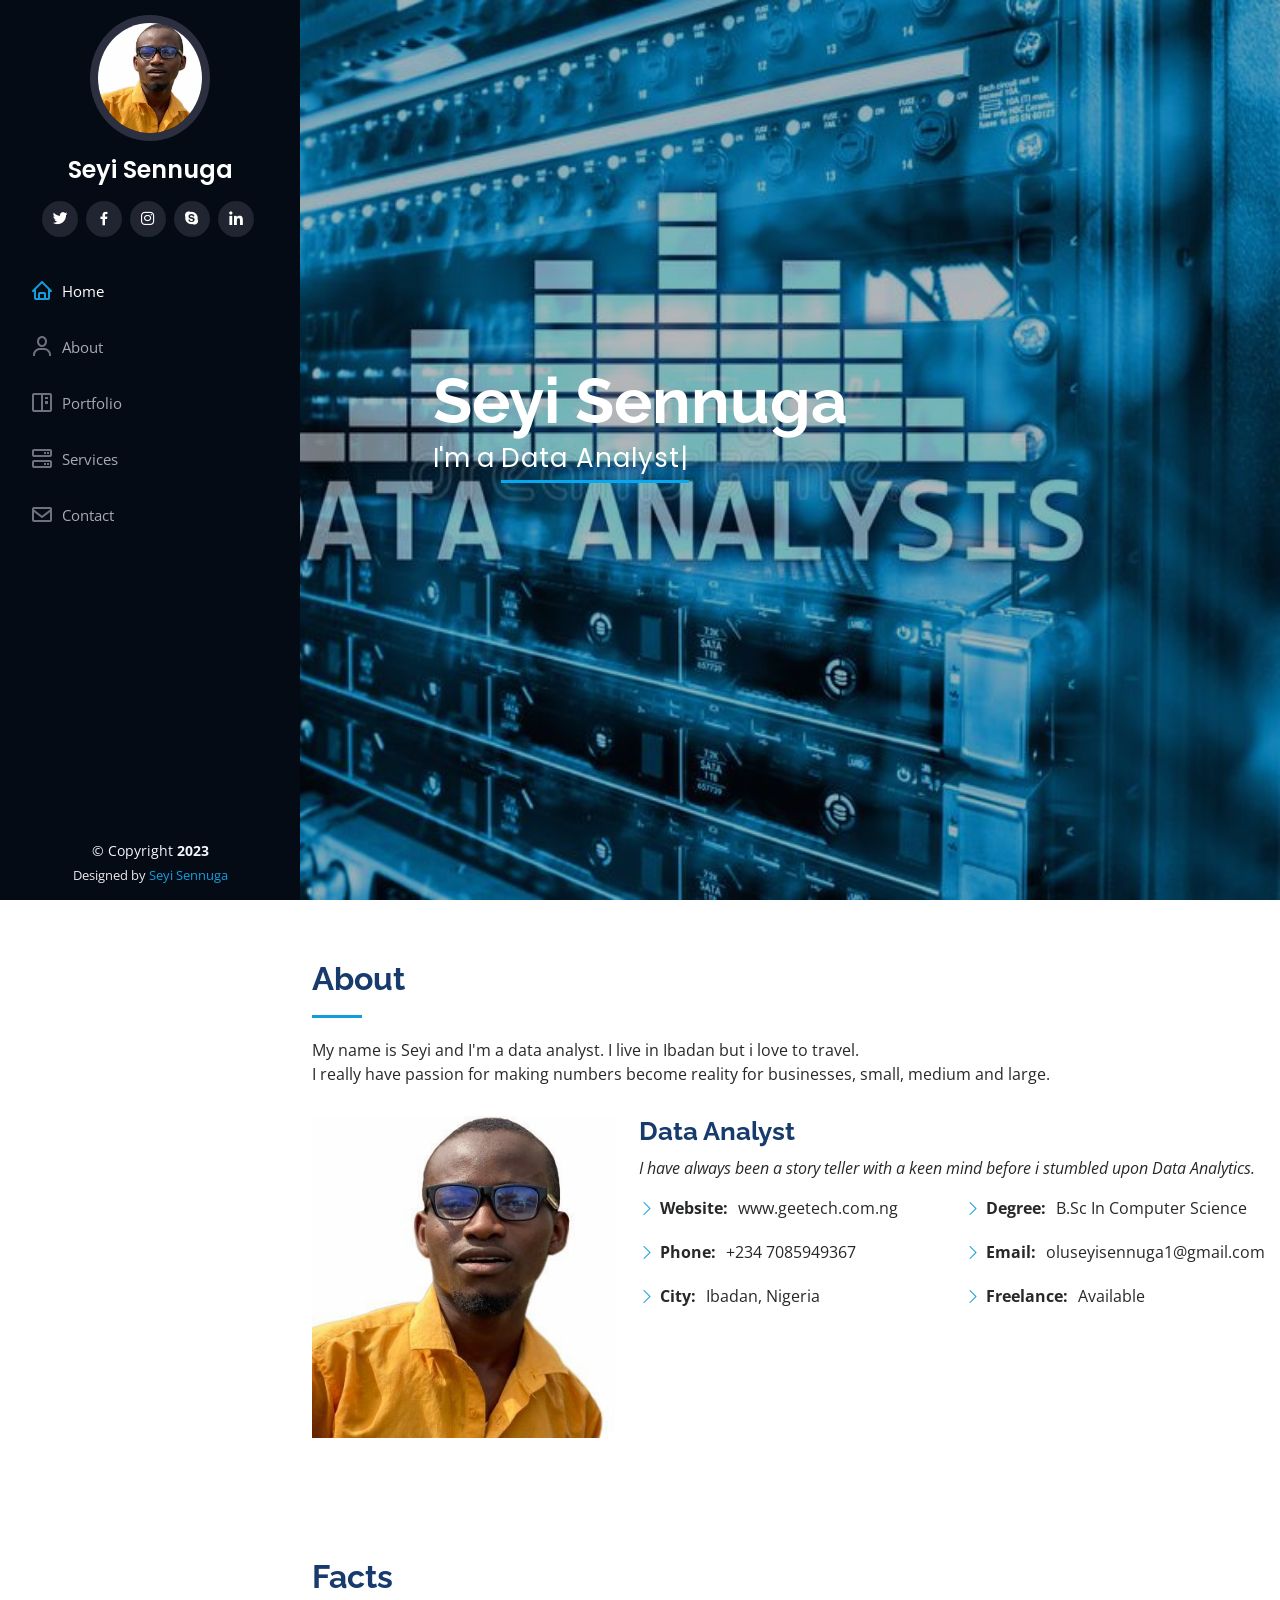
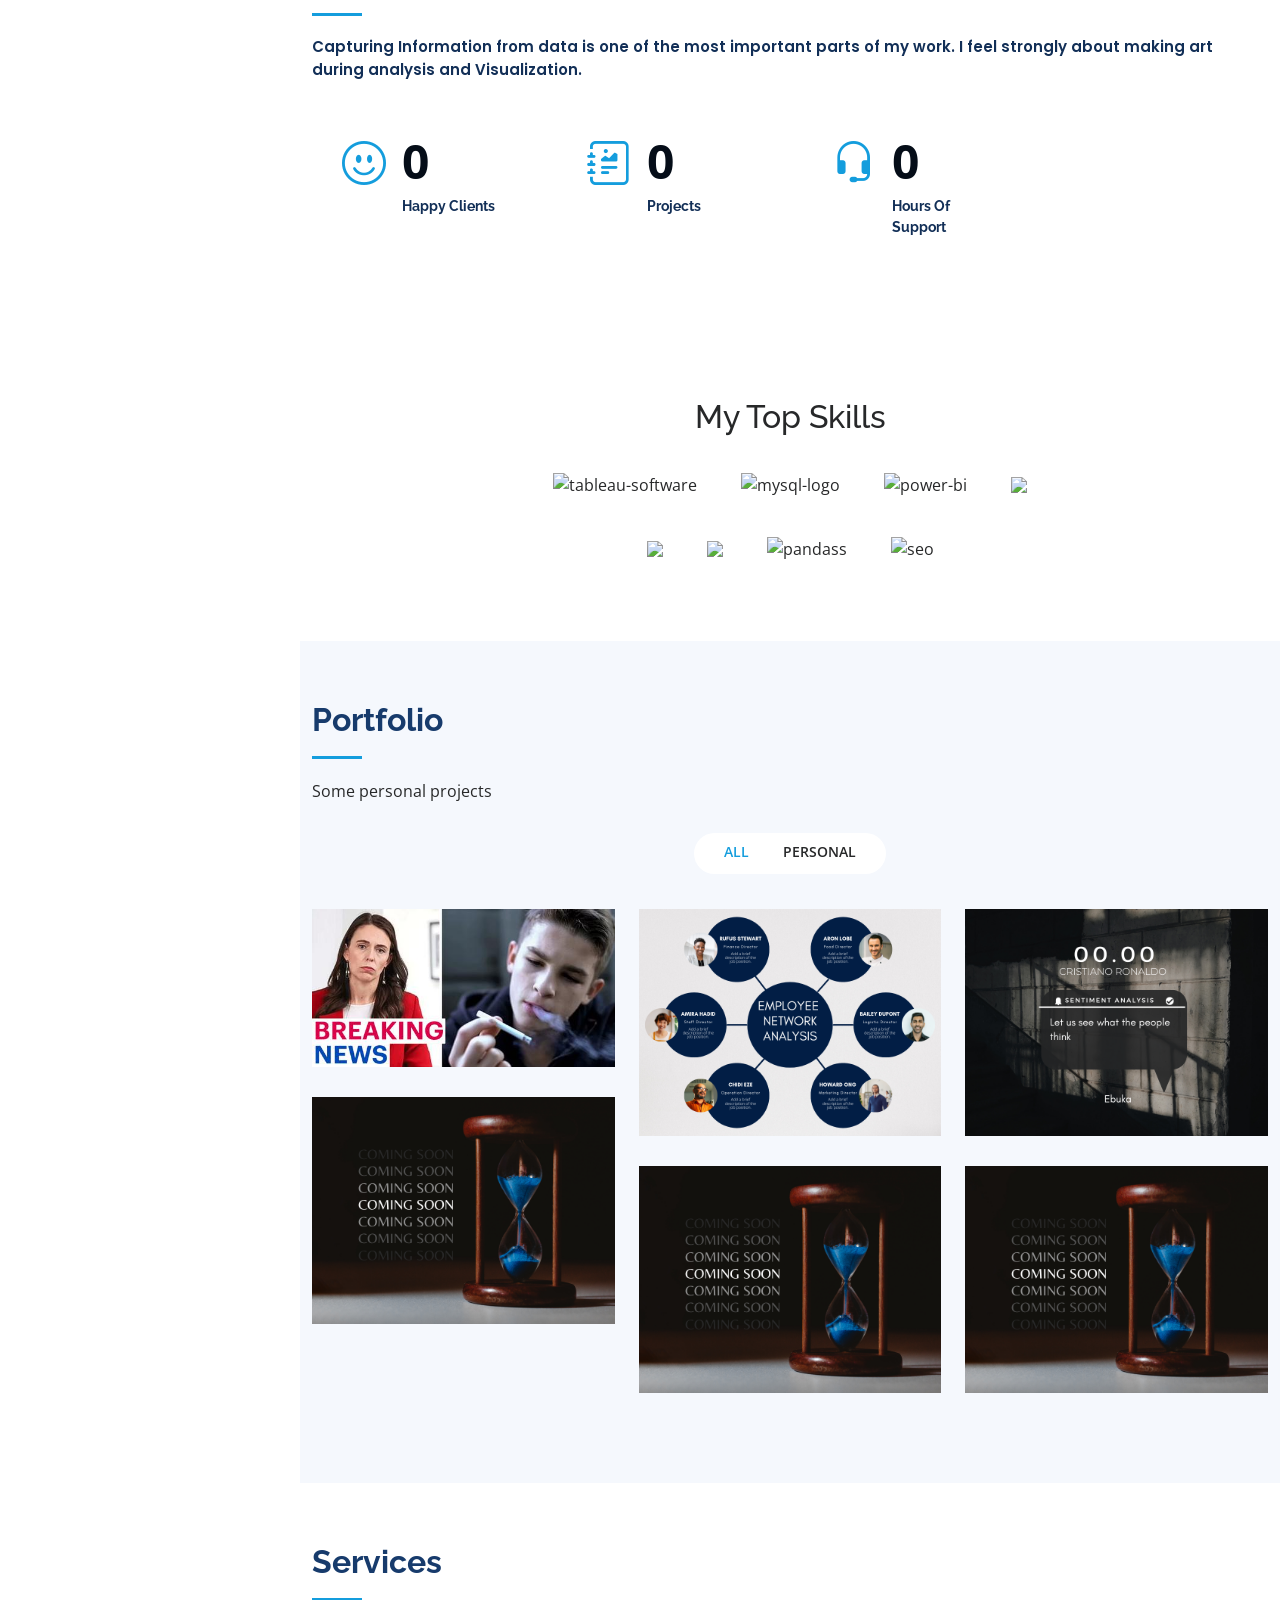
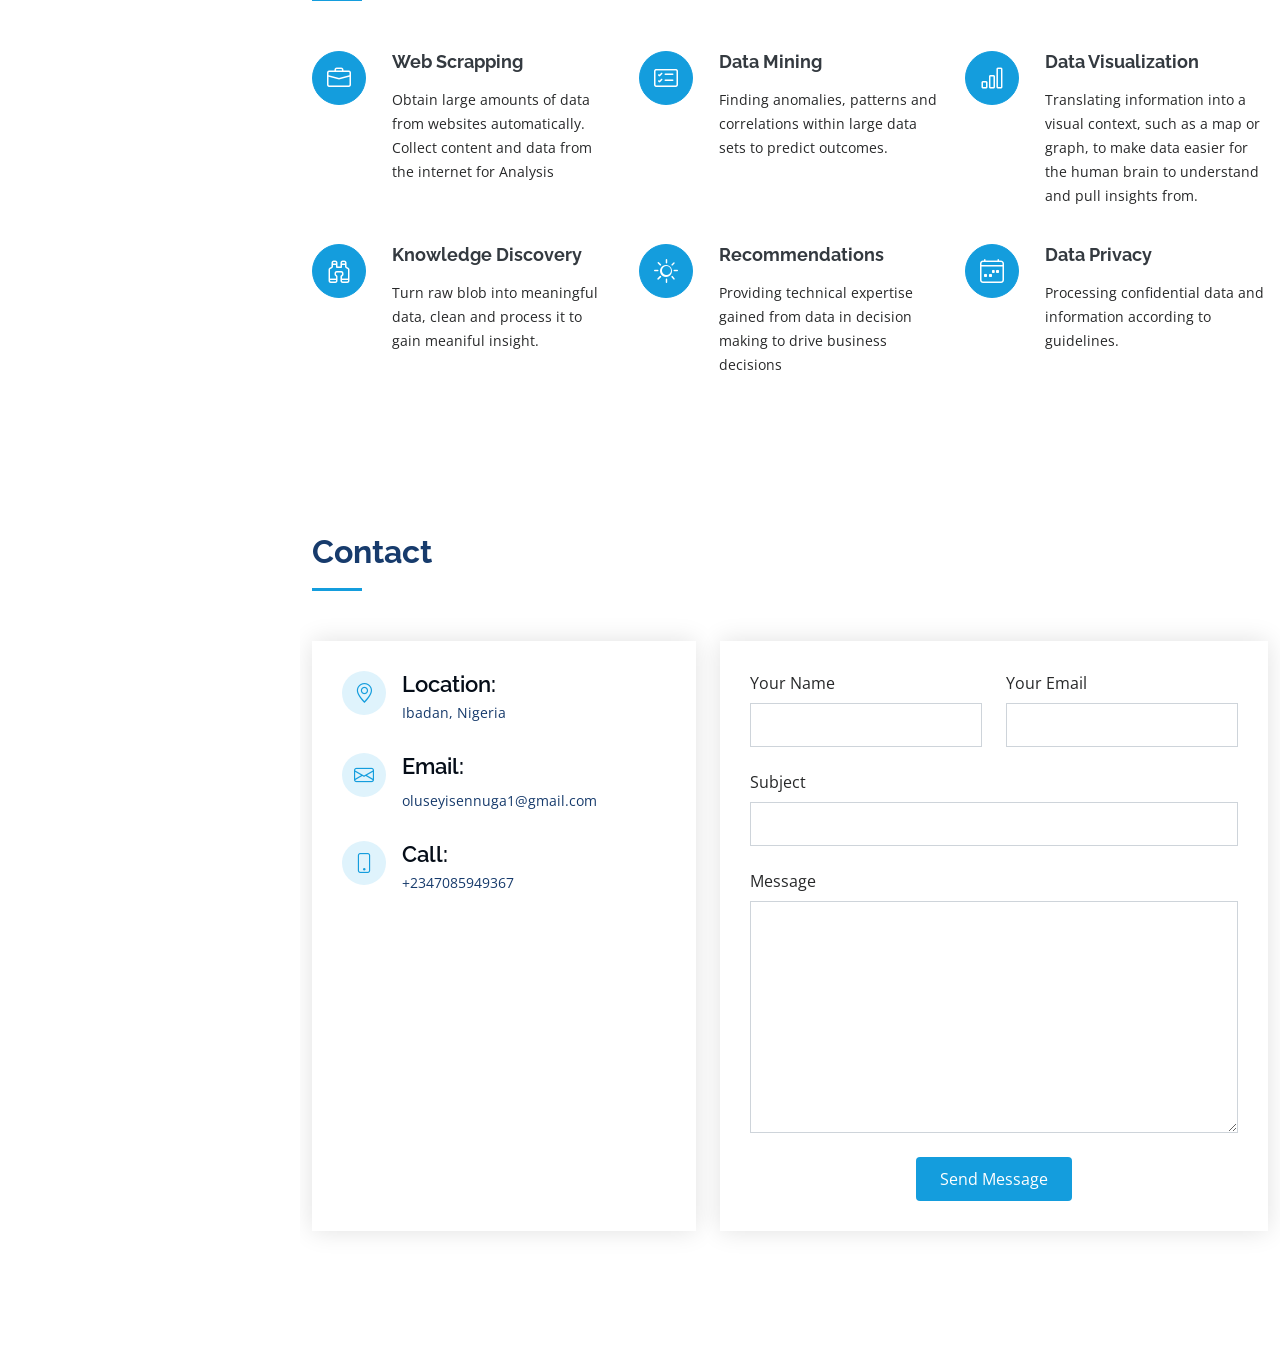
==== commit 405a39ad: "Merge remote-tracking branch 'refs/remotes/origin/master'" ====
--- a/Seyi app/index.html
+++ b/Seyi app/index.html
@@ -167,67 +167,96 @@
         </div>
 
       </div>
-    </section><!-- End Facts Section -->
+    </section>
+    <!-- End Facts Section -->
 
     <!-- ======= Skills Section ======= -->
-    <section id="skills" class="skills section-bg">
-      <div class="container">
-
-        <div class="section-title">
-          <h2>Skills</h2>
+    <!-- <section id="skills" class="skills section-bg"> -->
+      <!-- <div class="container"> -->
+
+       <!--  <div class="section-title"> -->
+
+          <!-- <h2>My Top Skills</h2>
           <p></p>
         </div>
 
         <div class="row skills-content">
 
-          <div class="col-lg-6" data-aos="fade-up">
+          <div class="col-lg-6" data-aos="fade-up">  -->
+
            
-            <div class="progress">
-              <span class="skill">EXCEL <i class="val">100%</i></span>
-              <div class="progress-bar-wrap">
+    <section class="skills" id="skills">
+        <h2 class="skill-header">My Top Skills</h2>
+        
+          <div class="skills-wrapper">
+              <div class="first-set animate__animated animate__pulse">
+                <img width="144" height="144" src="https://img.icons8.com/color/144/tableau-software.png" alt="tableau-software" class="icon icon-card"/>
+                <img width="144" height="144" src="https://img.icons8.com/fluency/144/mysql-logo.png" alt="mysql-logo"class="icon icon-card"/>
+                <img width="144" height="144" src="https://img.icons8.com/color/144/power-bi.png" alt="power-bi"class="icon icon-card"/>
+                <img width="144" height="144" src="https://img.icons8.com/fluency/48/microsoft-excel-2019.png" alt=" " class="icon icon-card"/>
+              </div>
+        
+              <div class="second-set animate__animated animate__pulse">
+                <img width="144" height="144" src="https://img.icons8.com/color/144/python--v1.png" alt=" " class="icon icon-card"/>
+                
+                <img width="144" height="144" src="https://img.icons8.com/color/144/numpy.png" alt=" " class="icon icon-card"/>
+                <img width="144" height="144" src="https://img.icons8.com/color/144/pandas.png" alt="pandass"class="icon icon-card"/>
+                <img width="64" height="64" src="https://img.icons8.com/external-dreamstale-green-shadow-dreamstale/64/external-seo-seo-media-dreamstale-green-shadow-dreamstale.png" alt="seo" class="icon icon-card"/>
+              </div>
+          </div>
+    </section>
+        
+
+           
+            <!-- <div class="progress">
+              <span class="skill">EXCEL </span> -->
+              <!-- <div class="progress-bar-wrap">
                 <div class="progress-bar" role="progressbar" aria-valuenow="100" aria-valuemin="0" aria-valuemax="100"></div>
-              </div>
-            </div>
+              </div> -->
+            <!-- </div>
 
             <div class="progress">
               <span class="skill">PYTHON <i class="val">95%</i></span>
               <div class="progress-bar-wrap">
                 <div class="progress-bar" role="progressbar" aria-valuenow="85" aria-valuemin="0" aria-valuemax="100"></div>
               </div>
-            </div>
-
+            </div> -->
+<!-- 
             <div class="progress">
               <span class="skill">POWER BI <i class="val">90%</i></span>
               <div class="progress-bar-wrap">
                 <div class="progress-bar" role="progressbar" aria-valuenow="90" aria-valuemin="0" aria-valuemax="75"></div>
               </div>
-            </div>
+            </div> -->
 
           <!-- </div>
           <div class="clearfix" style="max-width: 19rem;">
             <img src="assets/img/data logo.png" class="col-md-6 float-md-end mb-3 ms-md-3" alt=" " >
           </div> -->
 
-            <div class="progress">
+            <!-- <div class="progress">
               <span class="skill">SQL <i class="val">90%</i></span>
               <div class="progress-bar-wrap">
                 <div class="progress-bar" role="progressbar" aria-valuenow="90" aria-valuemin="20" aria-valuemax="75"></div>
               </div>
             </div>
 
-            <div class="progress">
+             <div class="progress">
               <span class="skill">TABLEAU <i class="val">55%</i></span>
               <div class="progress-bar-wrap">
                 <div class="progress-bar" role="progressbar" aria-valuenow="55" aria-valuemin="0" aria-valuemax="75"></div>
               </div>
             </div>
-
-          </div>
-
-        </div>
-
-      </div>
-    </section><!-- End Skills Section -->
+          </div> -->
+
+        <!-- </div>
+
+      </div> -->
+    <!-- </section> -->
+
+
+
+    <!-- End Skills Section -->
 
     <!-- ======= Resume Section ======= -->
     
--- a/Seyi app/assets/css/style.css
+++ b/Seyi app/assets/css/style.css
@@ -429,6 +429,27 @@
 /*--------------------------------------------------------------
 # Skills
 --------------------------------------------------------------*/
+.skills {
+  max-width: 68.75rem;
+  margin: auto;
+  text-align: center;
+  margin-top: 2.5rem;
+}
+
+.skill-header {
+  margin-bottom: 1rem;
+}
+
+.skills-wrapper img {
+  padding: 1.25rem;
+}
+
+.icon {
+  width: 11.875rem;
+  height: 11.25rem;
+}
+
+
 .skills .progress {
   height: 60px;
   display: block;
@@ -461,6 +482,17 @@
   height: 10px;
   transition: 0.9s;
   background-color: #149ddd;
+}
+
+/* ------------------------------------------------------------
+                      #ICON
+------------------------------------------------------------*/
+.icon .icon-card {
+  background-color: #fff;
+  border-radius: 11px;
+  box-shadow: 0 3px 10px var(--secondary-shadow);
+  padding: 20px;
+  margin: 10px;
 }
 
 /*--------------------------------------------------------------
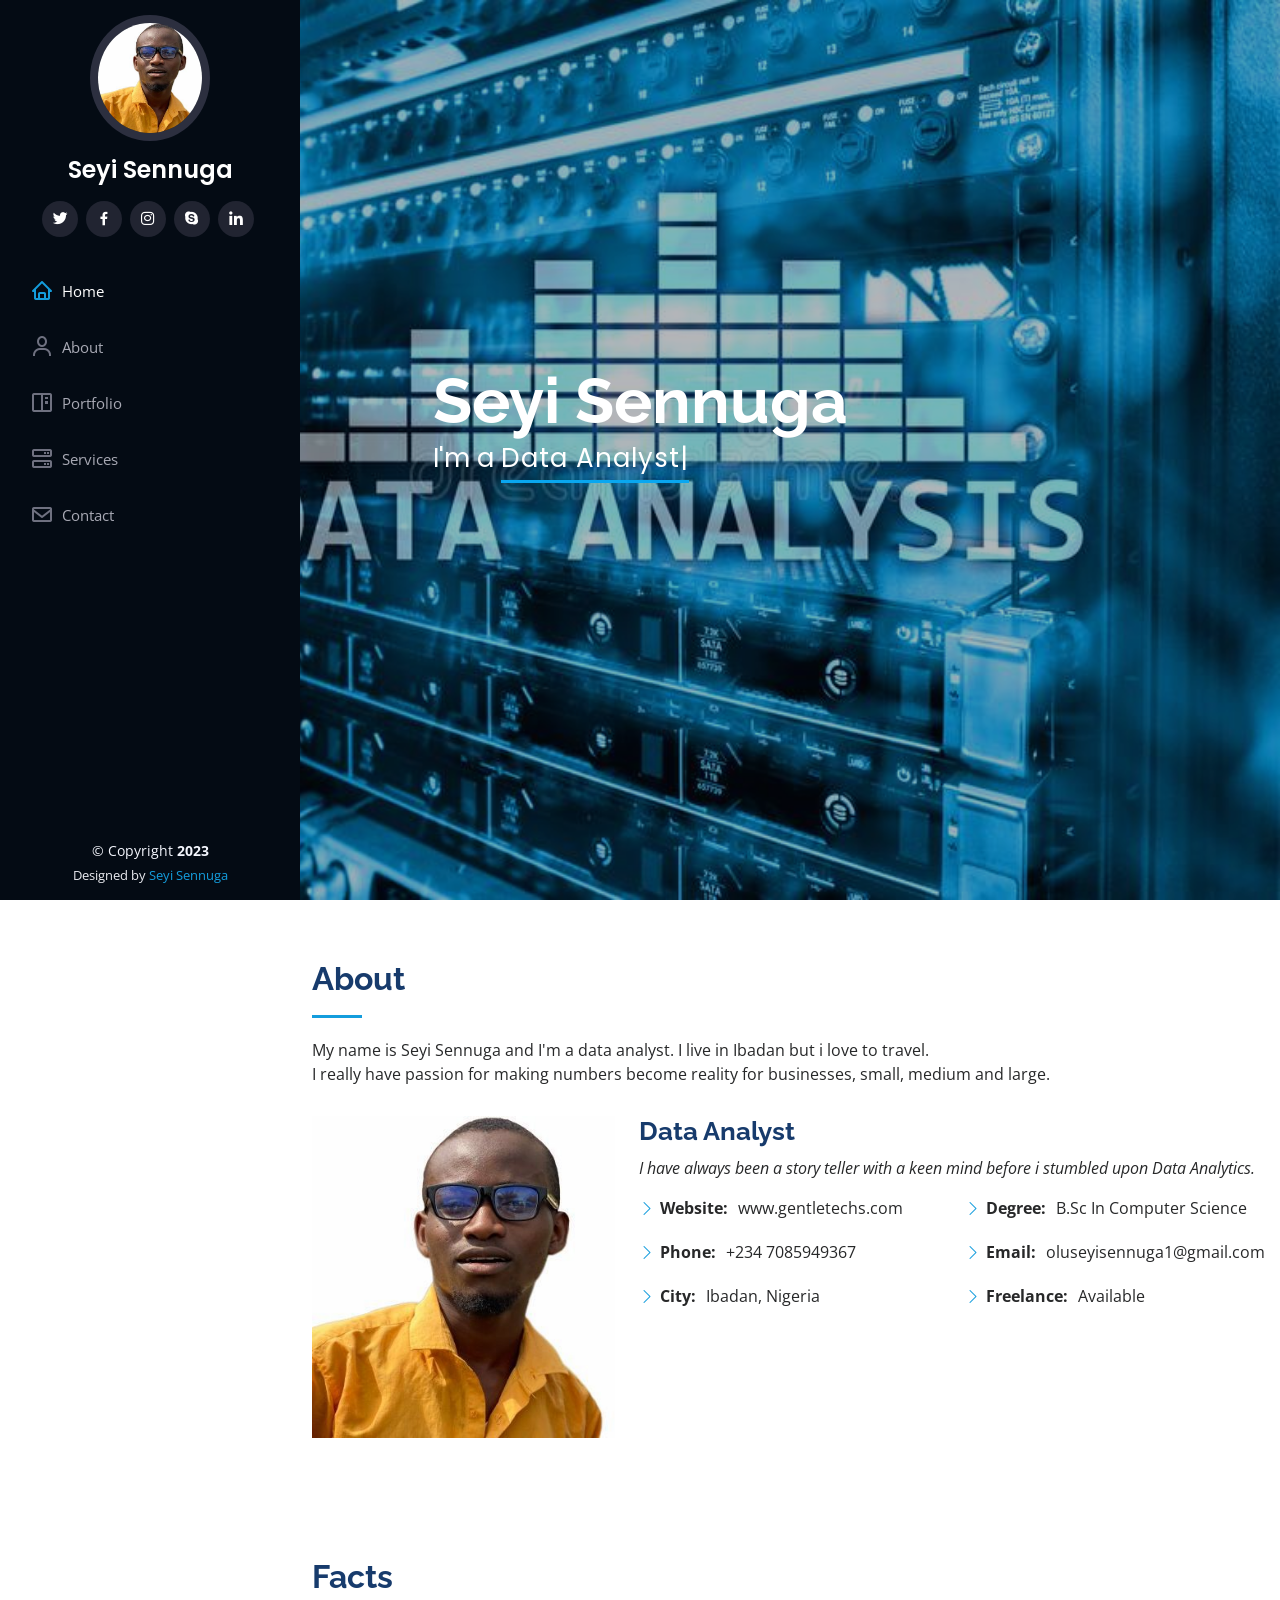
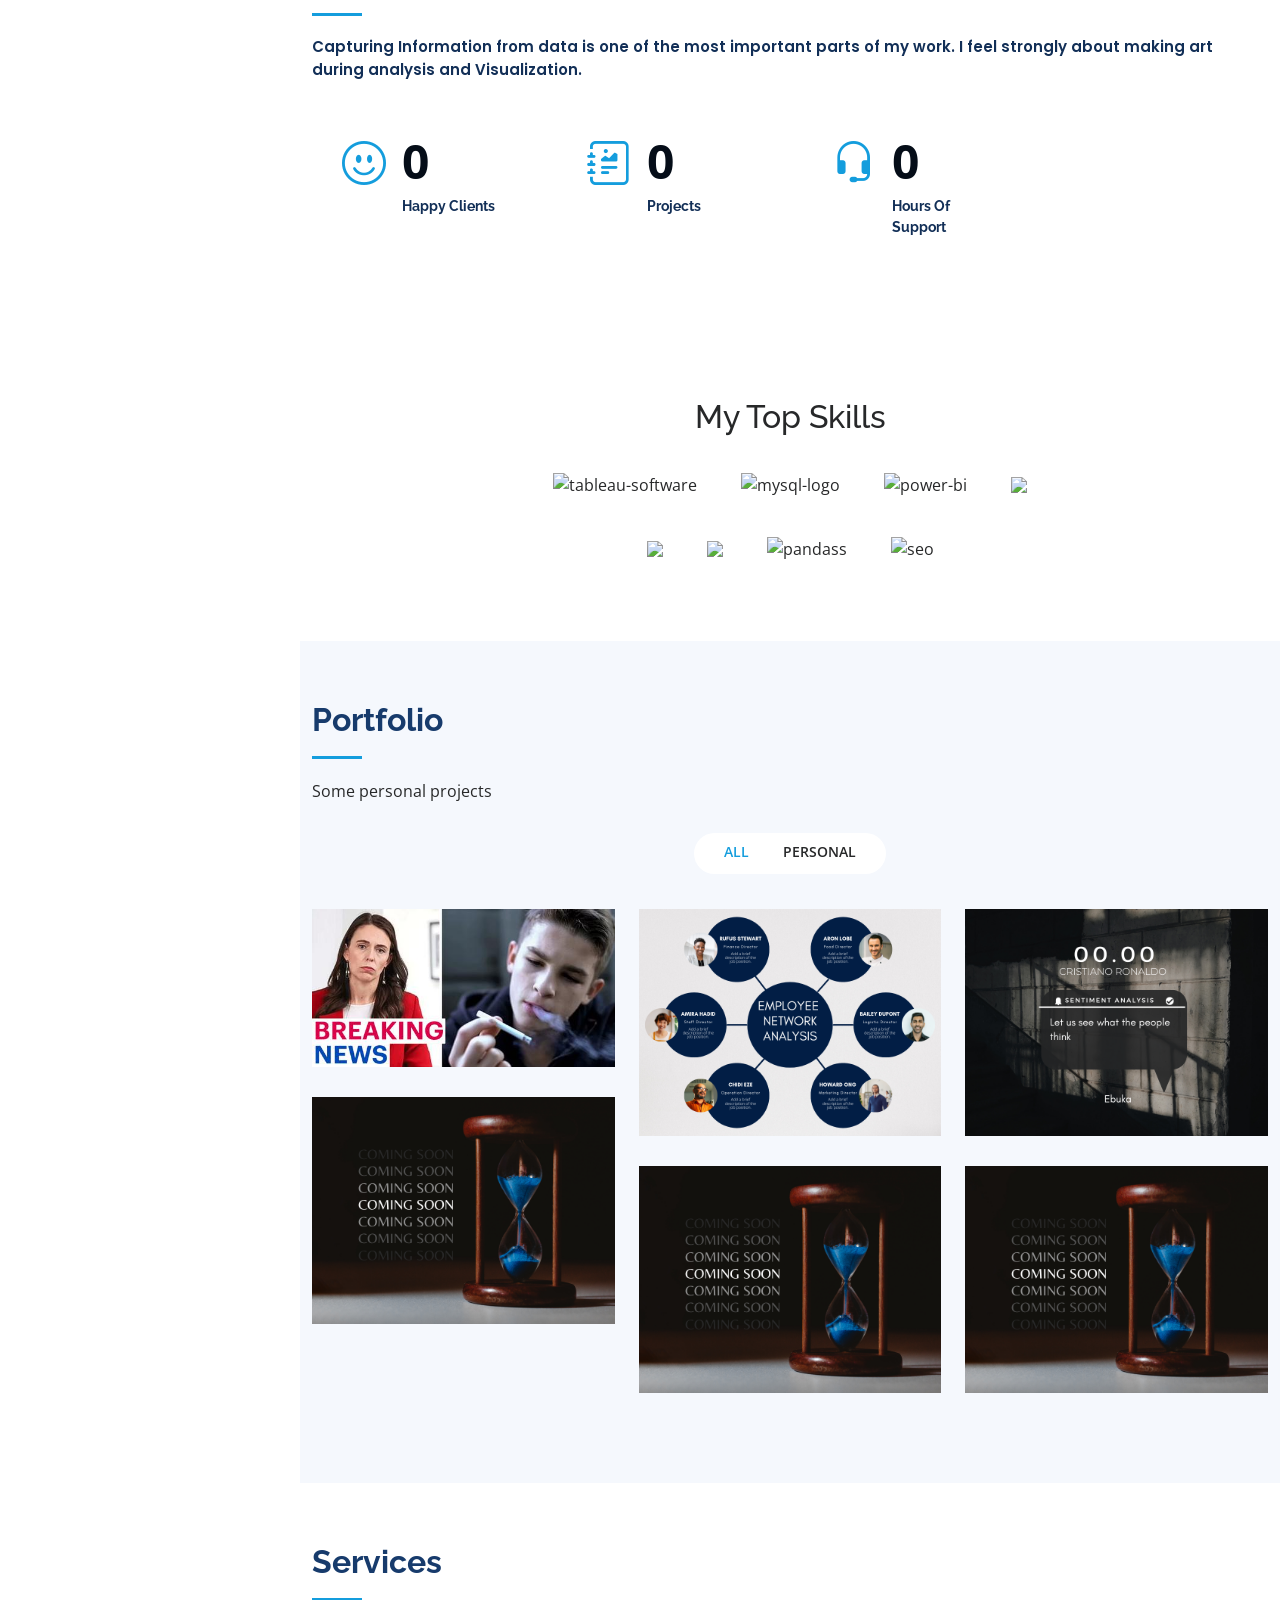
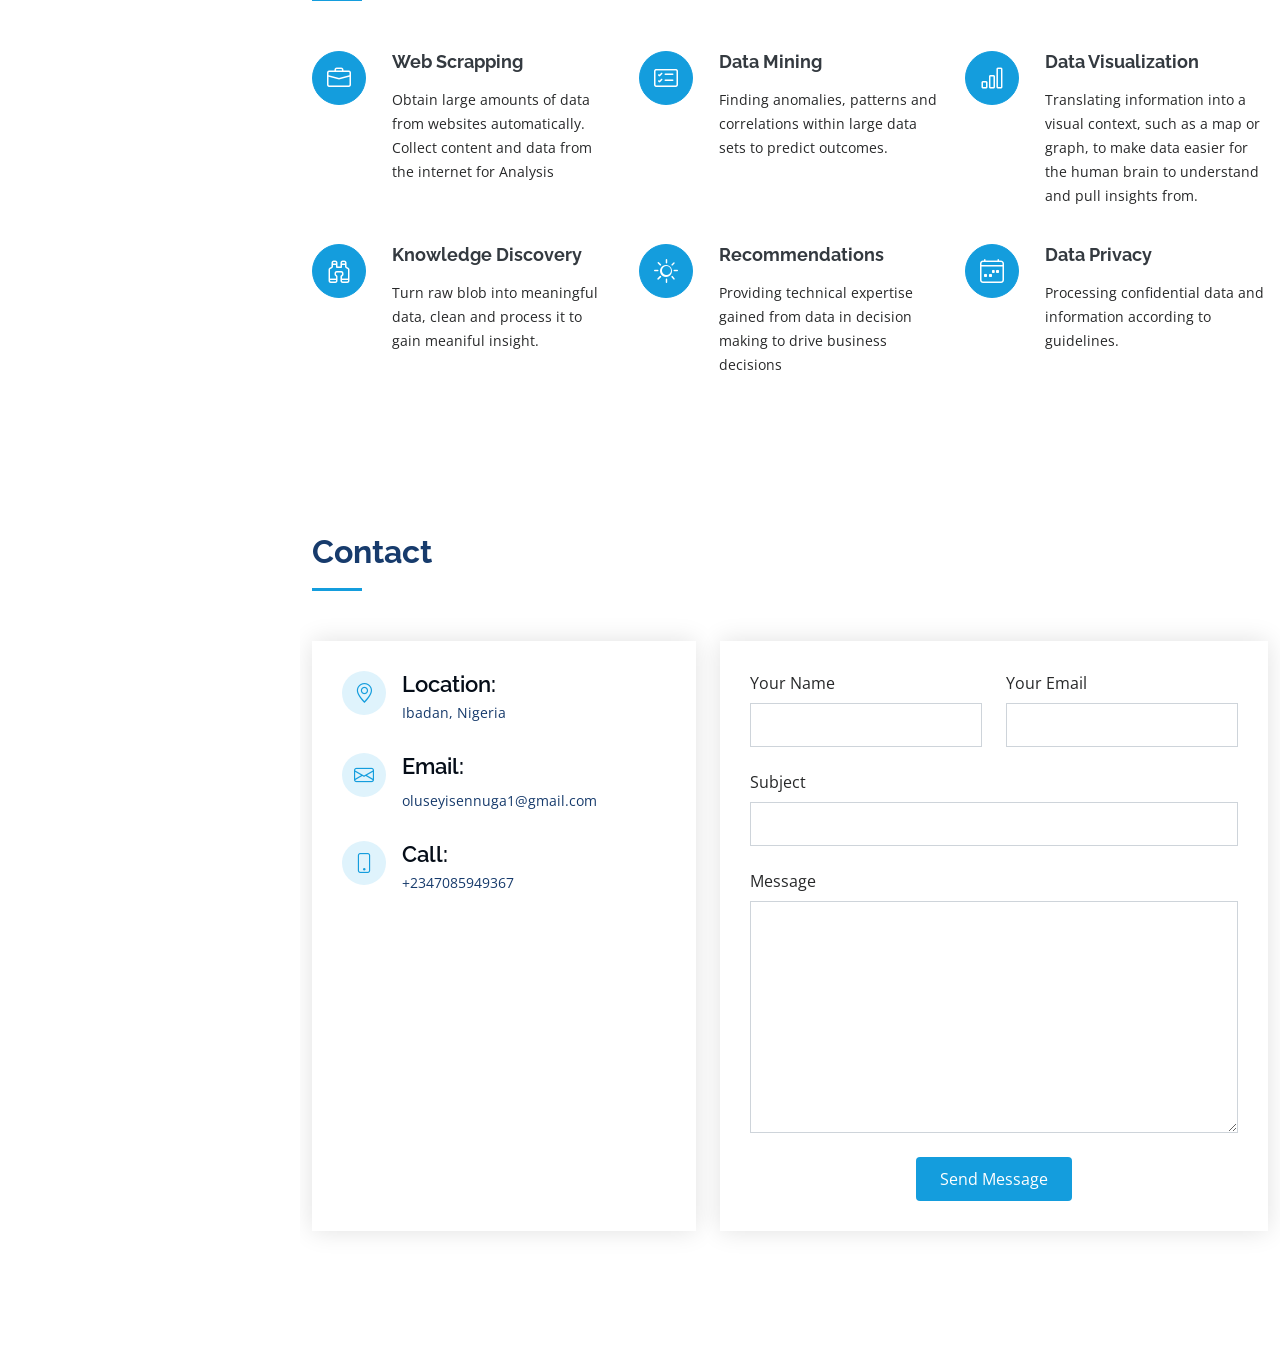
==== commit 723708e3: "Upadated about website link" ====
--- a/Seyi app/index.html
+++ b/Seyi app/index.html
@@ -87,7 +87,7 @@
 
         <div class="section-title">
           <h2>About</h2>
-          <p>My name is Seyi and I'm a data analyst. I live in Ibadan but i love to travel. <br> I really have passion for making numbers become reality for businesses, small, medium and large.</br> </p>
+          <p>My name is Seyi Sennuga and I'm a data analyst. I live in Ibadan but i love to travel. <br> I really have passion for making numbers become reality for businesses, small, medium and large.</br> </p>
         </div>
 
         <div class="row">
@@ -103,7 +103,7 @@
               <div class="col-lg-6">
                 <ul>
                   <!-- <li><i class="bi bi-chevron-right"></i> <strong>Birthday:</strong> <span>1 March 1996</span></li> -->
-                  <li><i class="bi bi-chevron-right"></i> <strong>Website:</strong> <span>www.geetech.com.ng</span></li>
+                  <li><i class="bi bi-chevron-right"></i> <strong>Website:</strong> <span>www.gentletechs.com</span></li>
                   <li><i class="bi bi-chevron-right"></i> <strong>Phone:</strong> <span>+234 7085949367</span></li>
                   <li><i class="bi bi-chevron-right"></i> <strong>City:</strong> <span>Ibadan, Nigeria</span></li>
                 </ul>
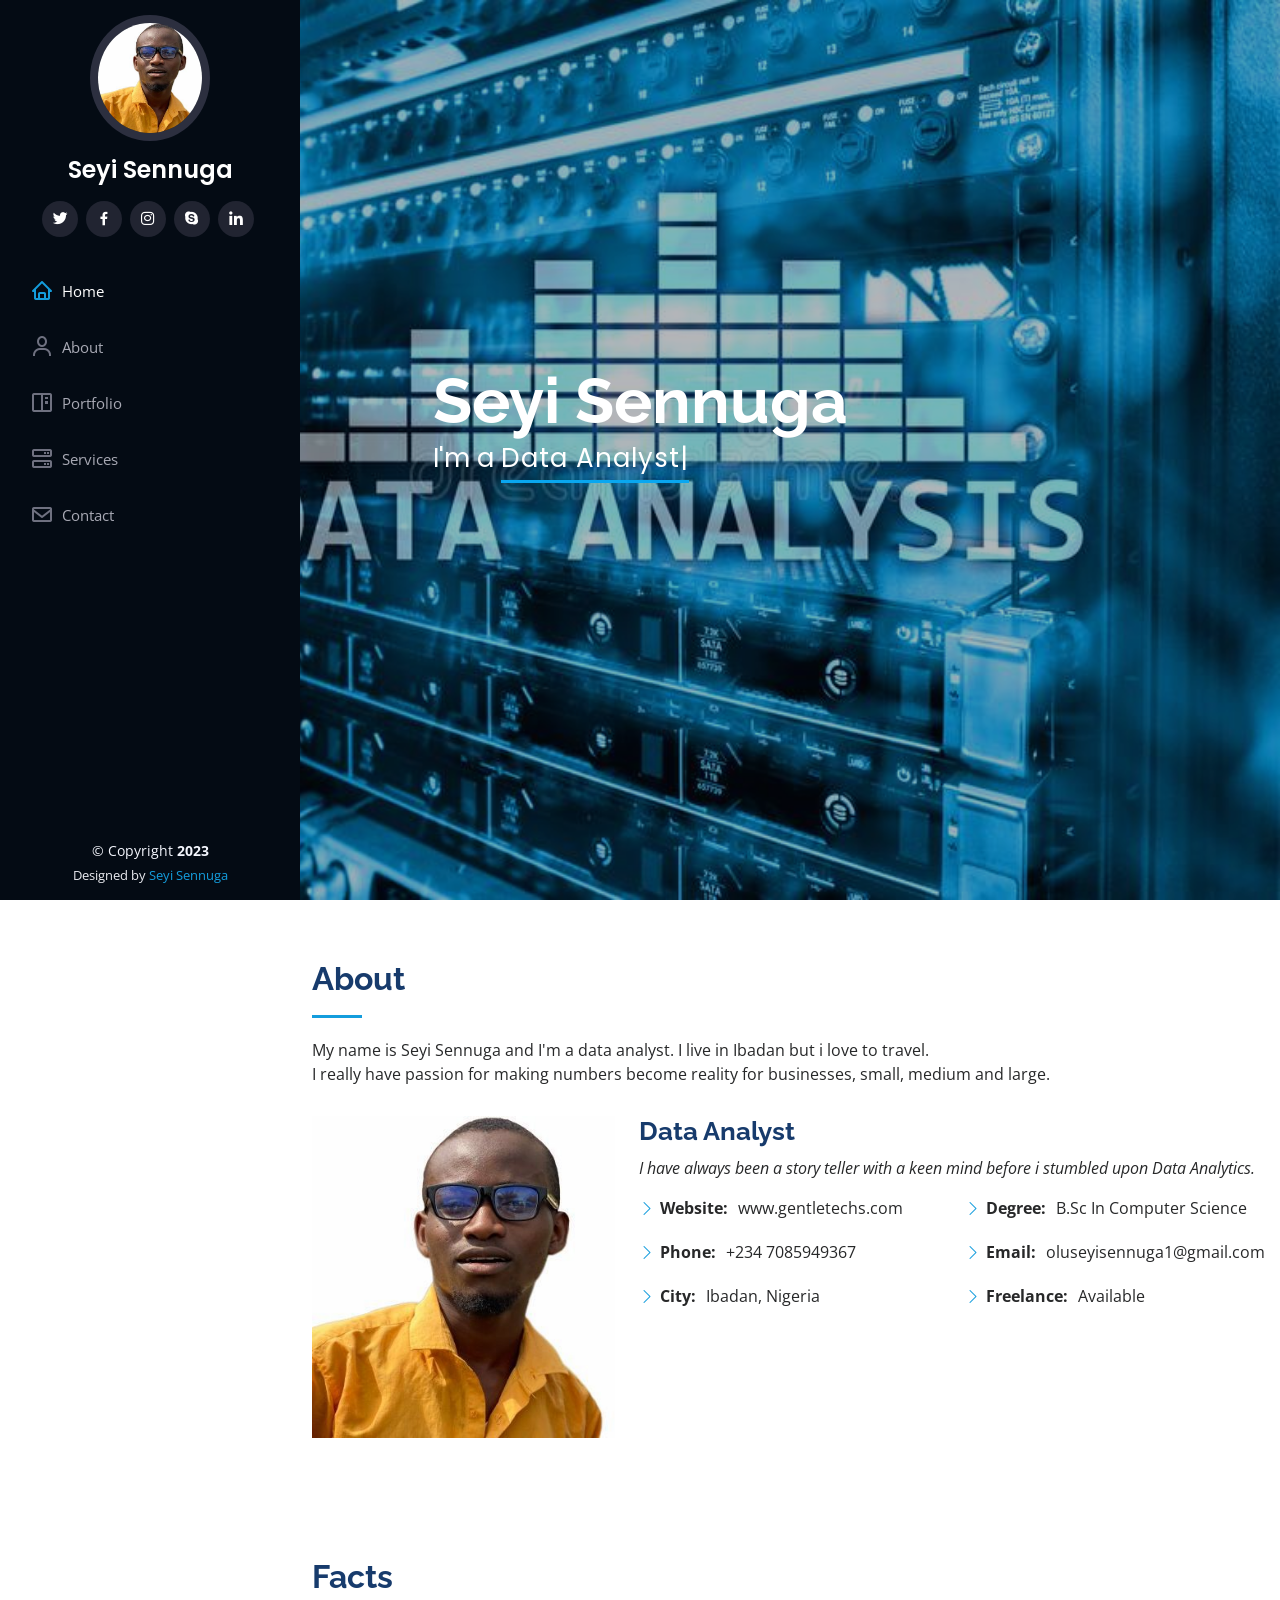
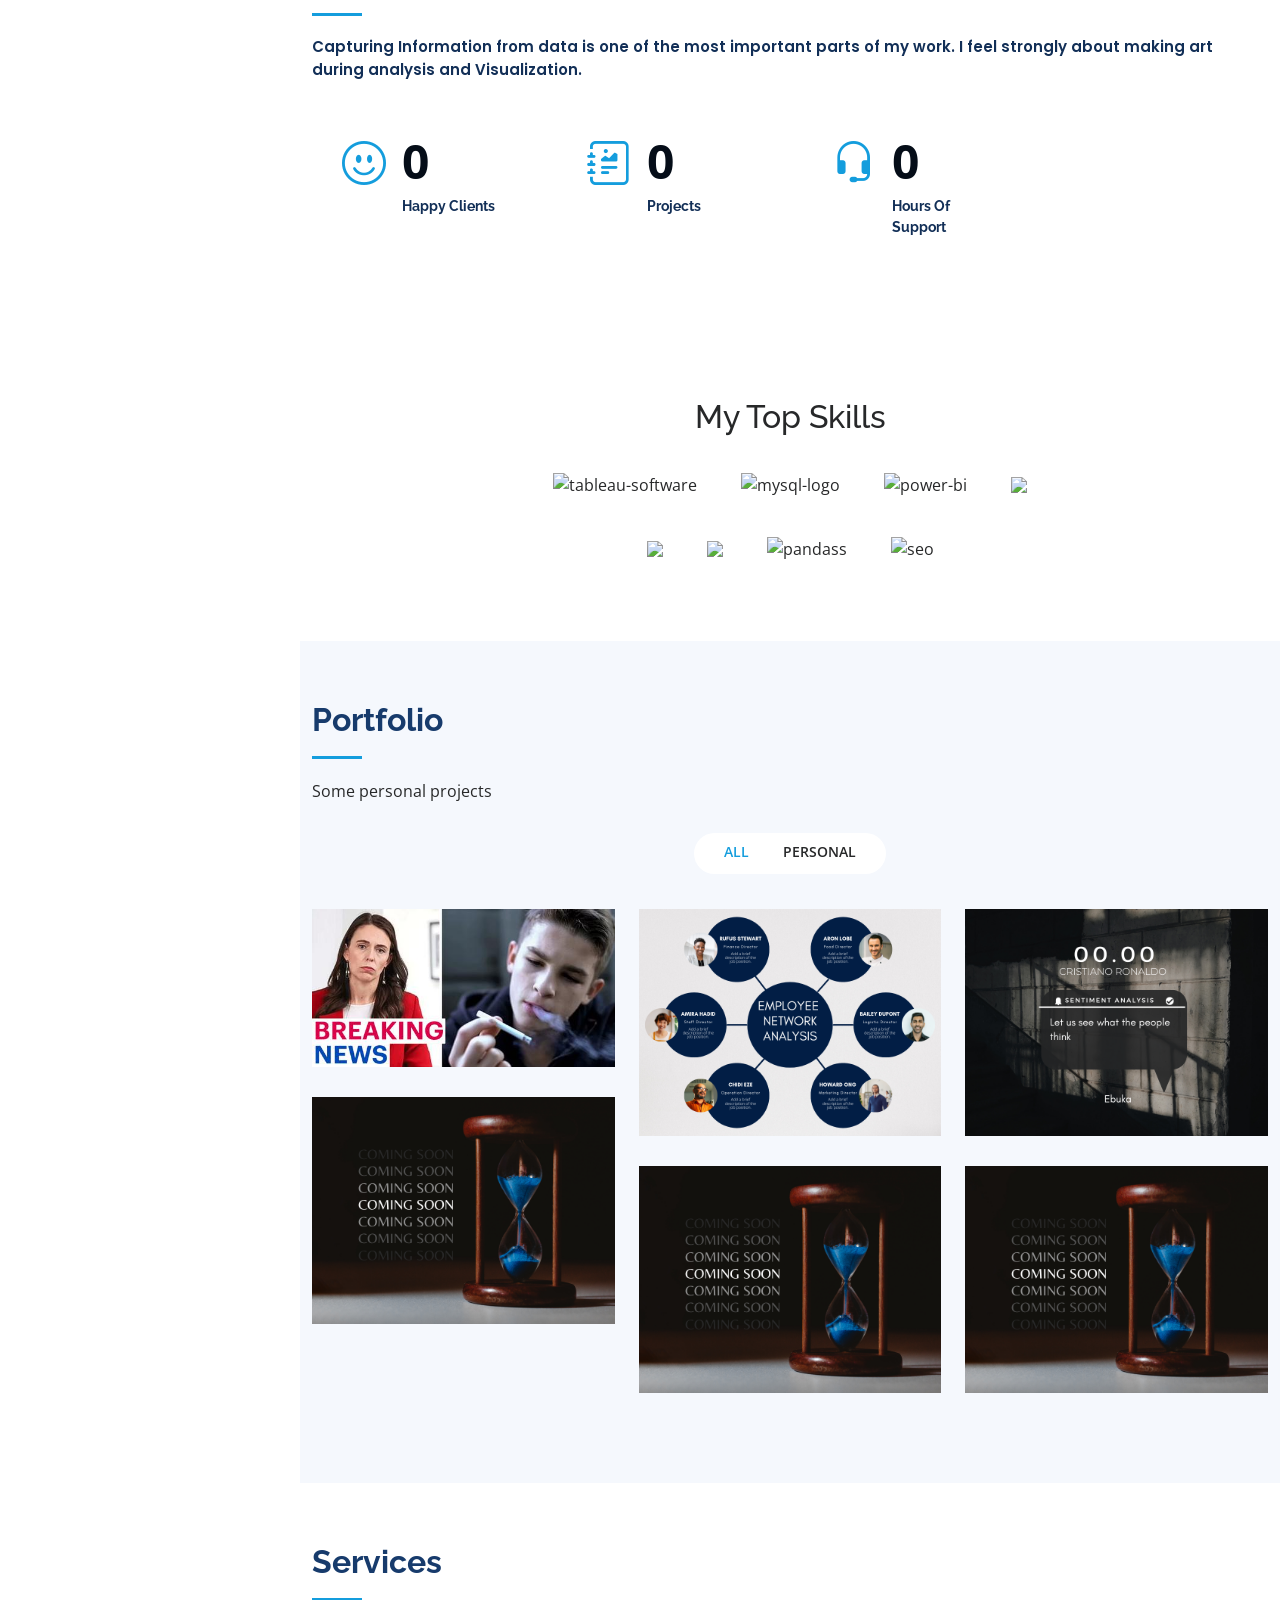
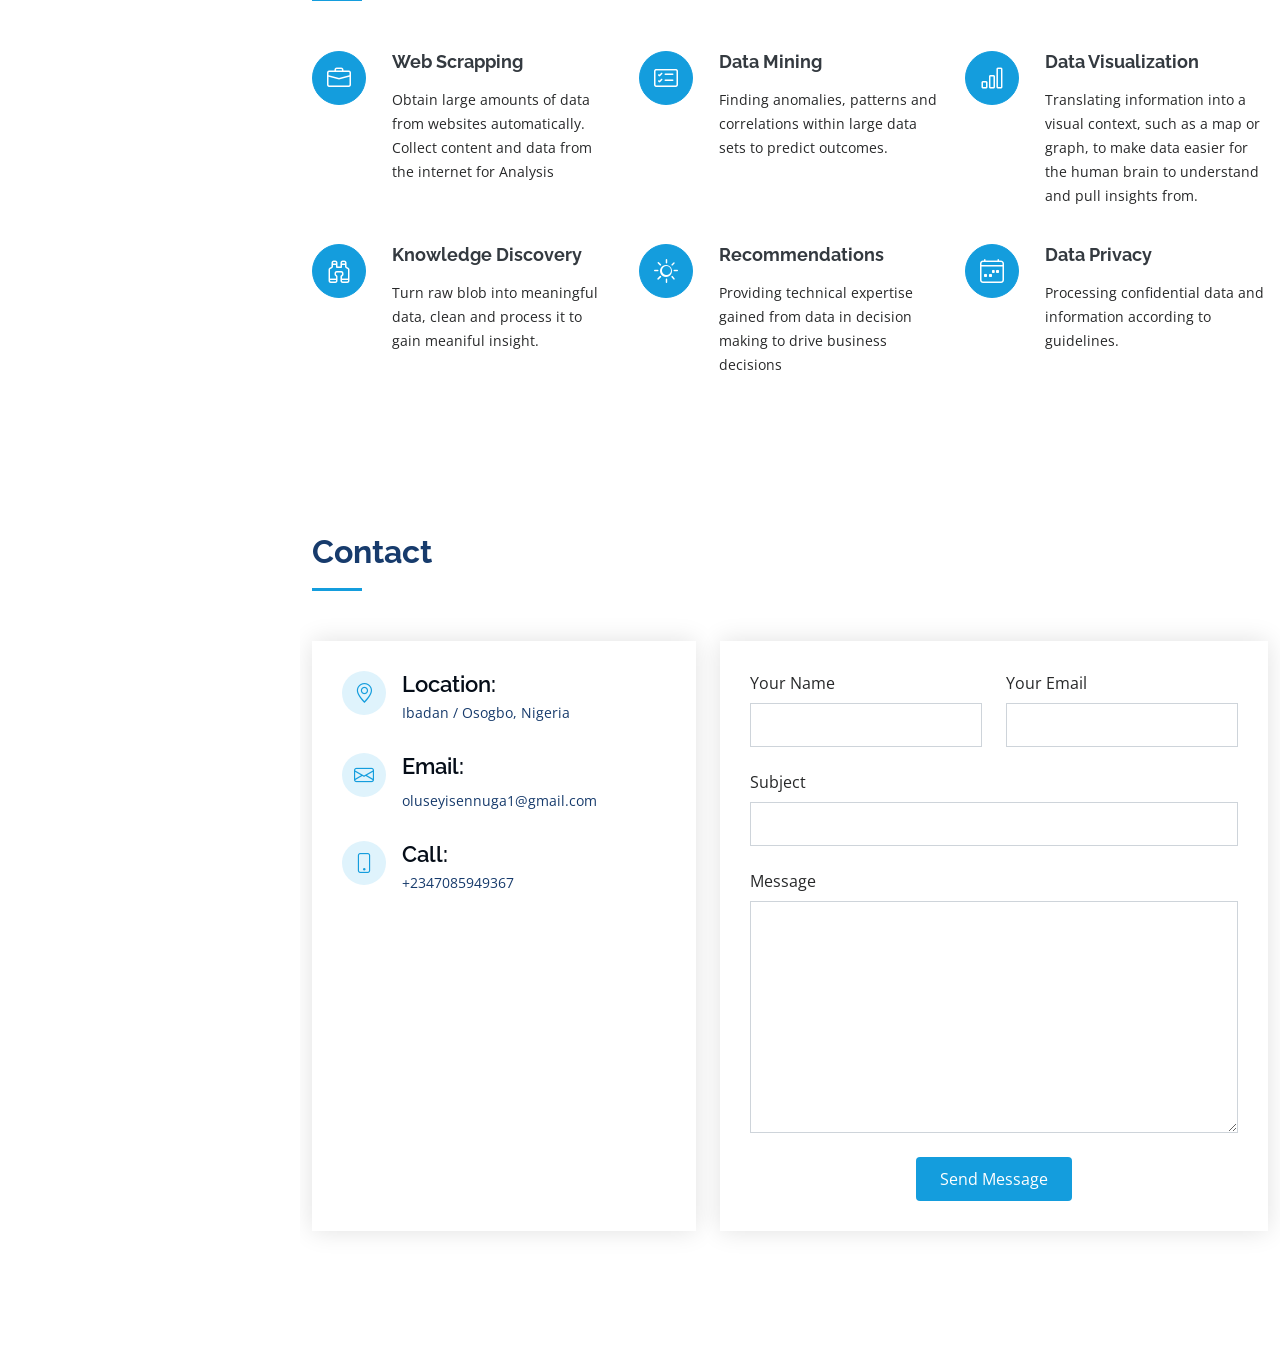
==== commit 5ffdb92b: "Designer website edtted" ====
--- a/Seyi app/index.html
+++ b/Seyi app/index.html
@@ -417,7 +417,7 @@
               <div class="address">
                 <i class="bi bi-geo-alt"></i>
                 <h4>Location:</h4>
-                <p>Ibadan, Nigeria</p>
+                <p>Ibadan / Osogbo, Nigeria</p>
               </div>
 
               <div class="email">
@@ -484,7 +484,7 @@
         <!-- You can delete the links only if you purchased the pro version. -->
         <!-- Licensing information: https://bootstrapmade.com/license/ -->
         <!-- Purchase the pro version with working PHP/AJAX contact form: https://bootstrapmade.com/iportfolio-bootstrap-portfolio-websites-template/ -->
-        Designed by <a href="https://geetech.com.ng/">Seyi Sennuga</a>
+        Designed by <a href="https://gentletechs.com">Seyi Sennuga</a>
       </div>
     </div>
   </footer><!-- End  Footer -->
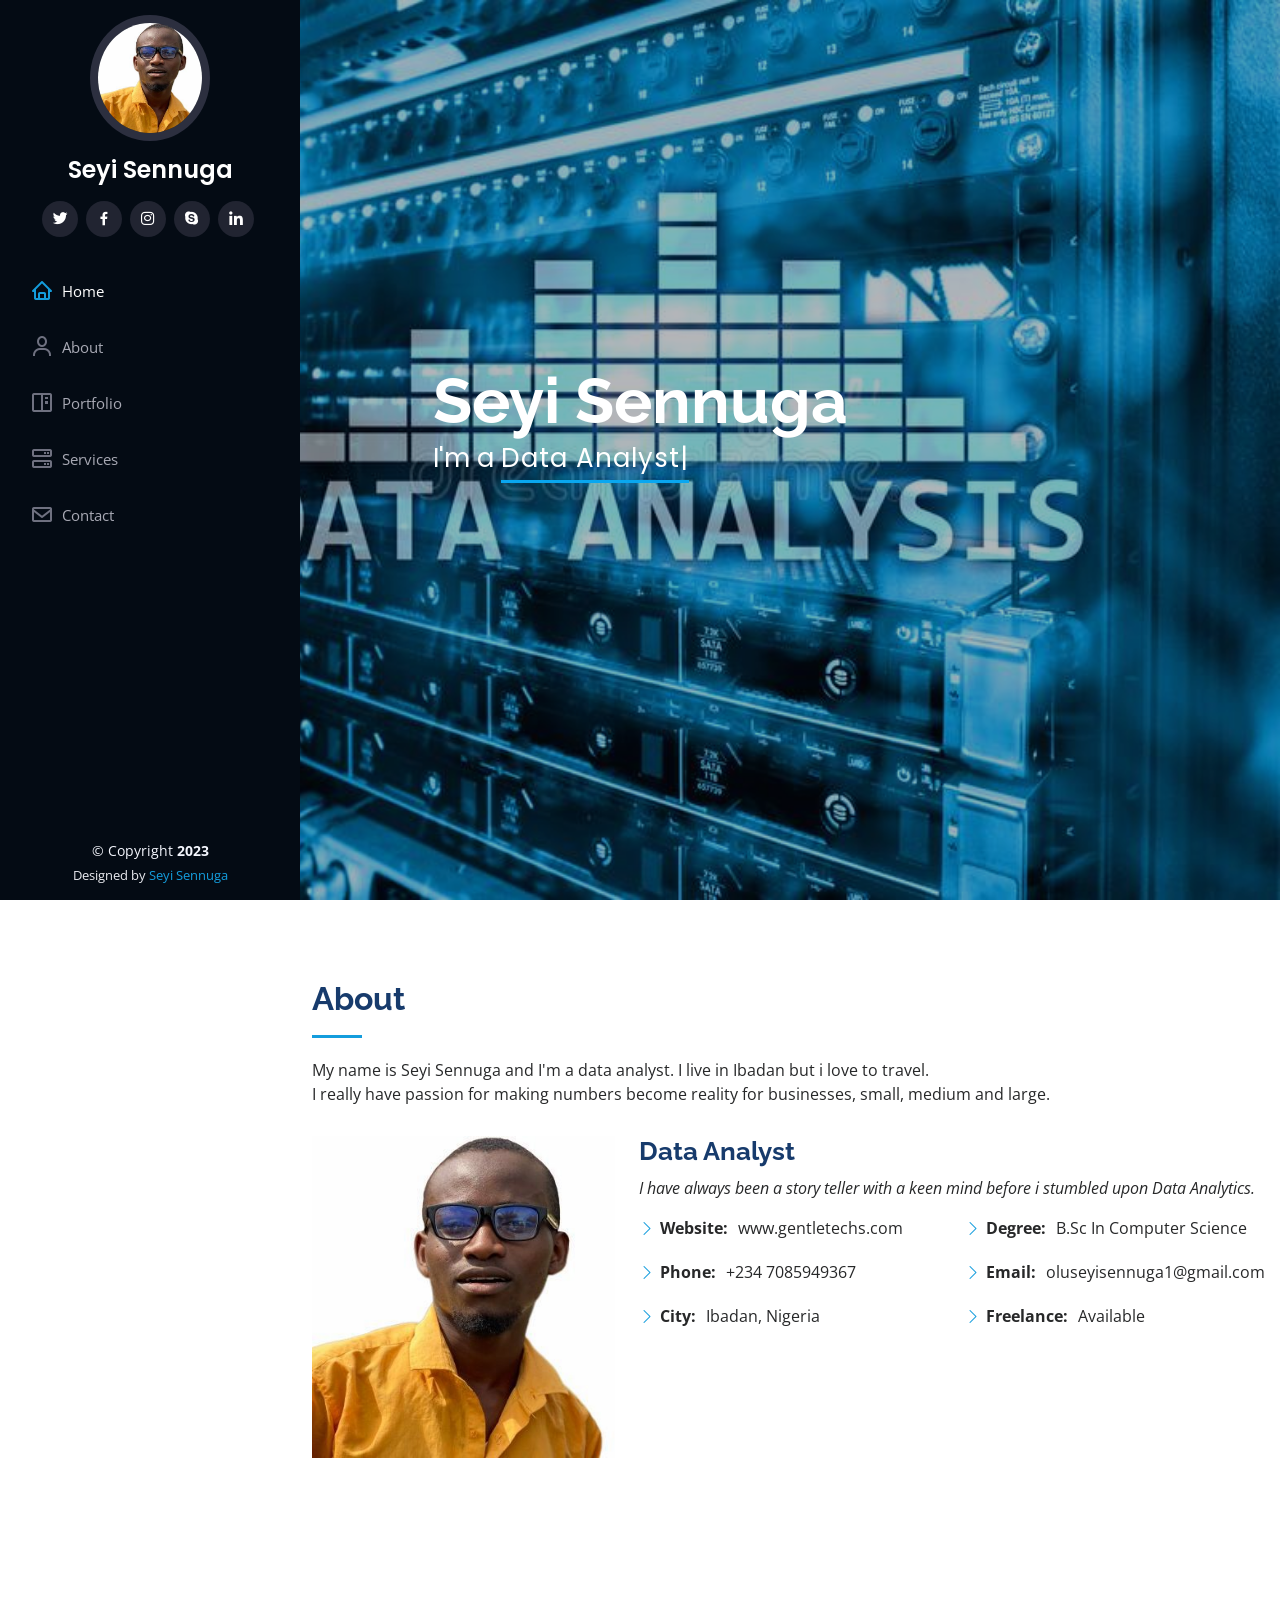
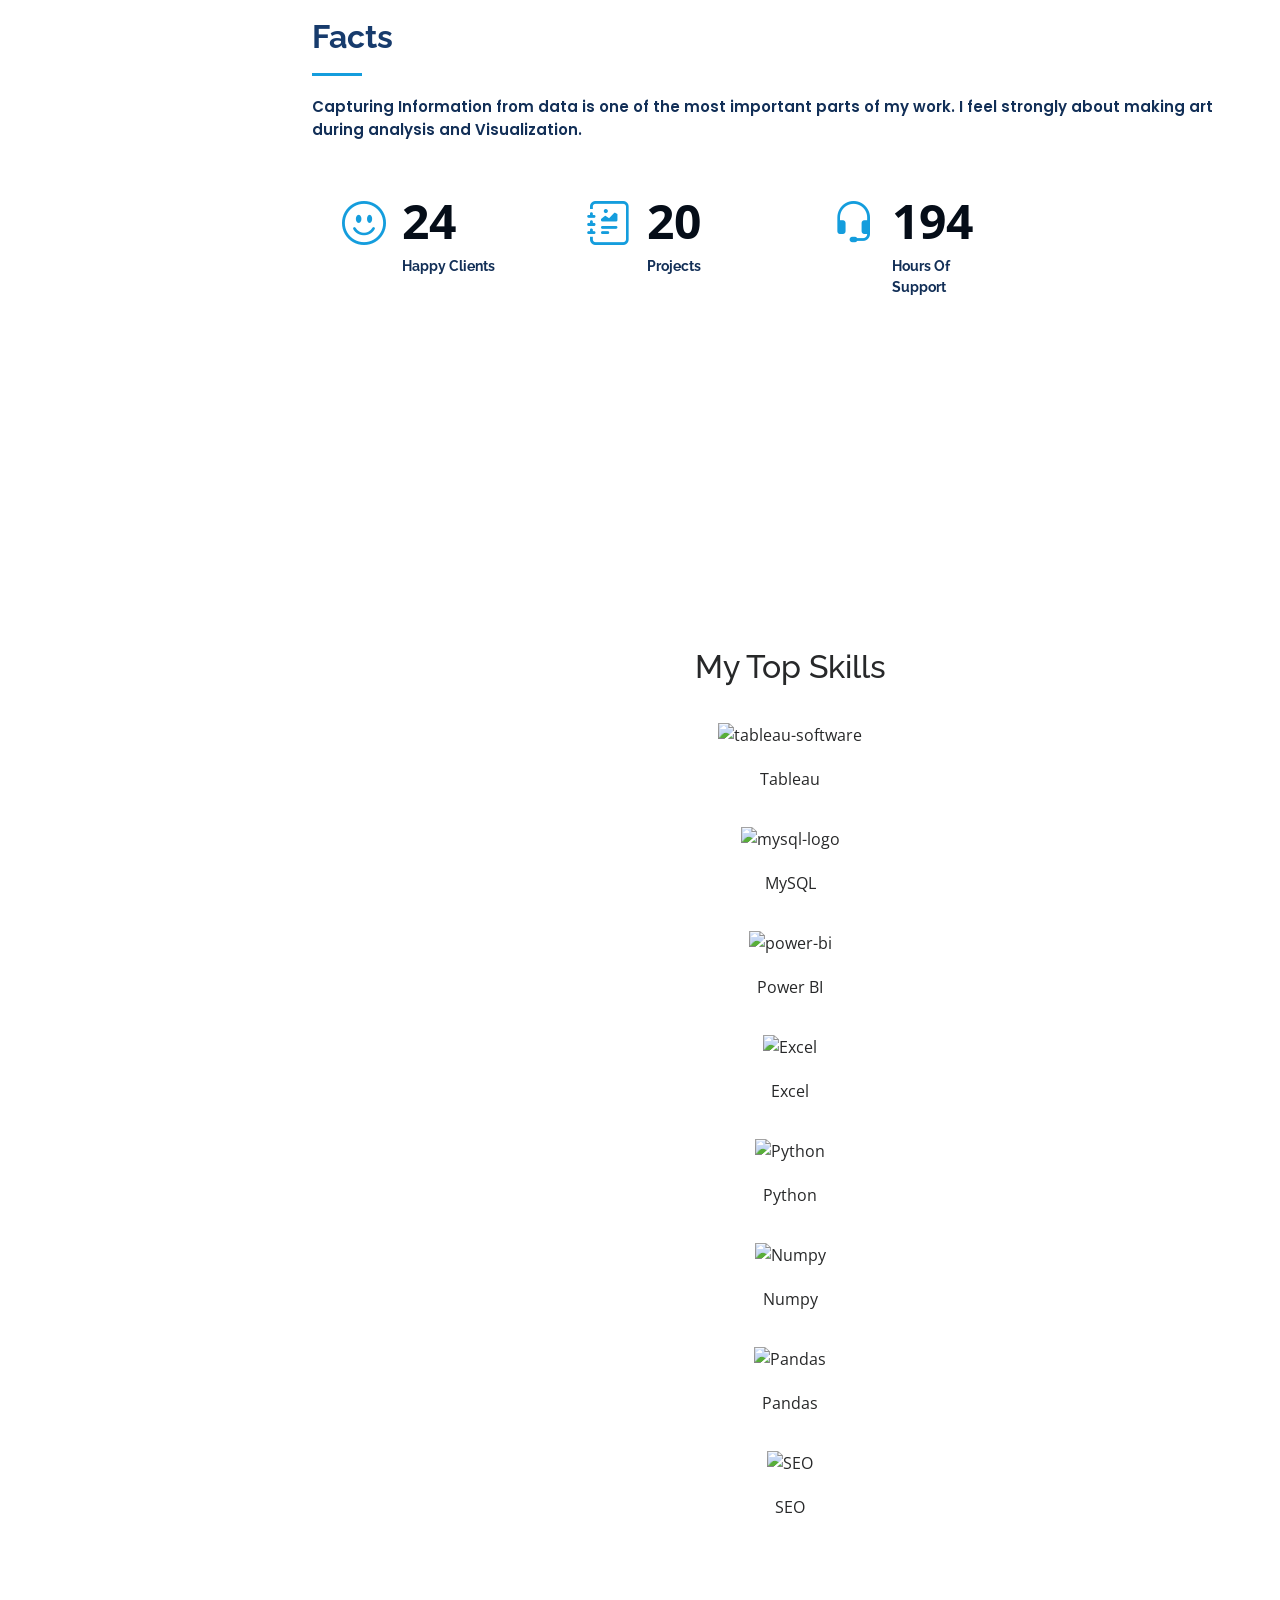
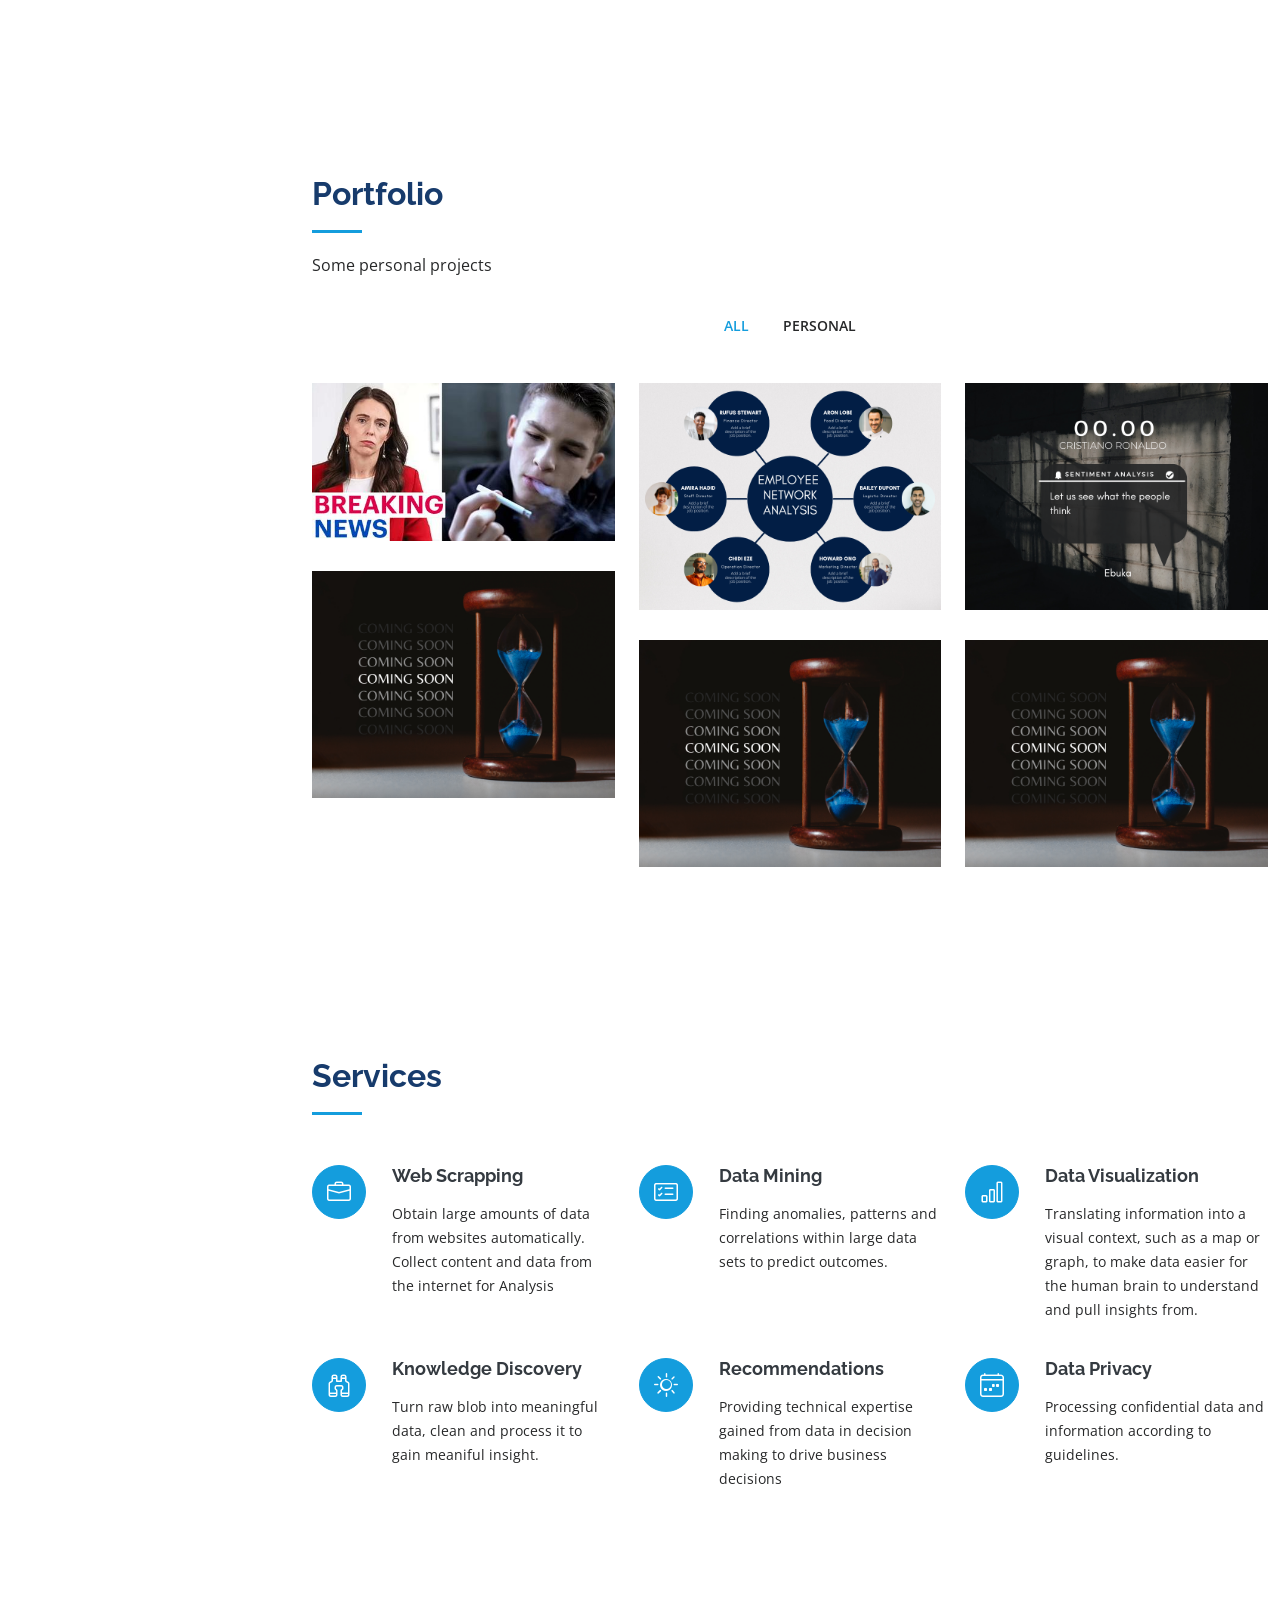
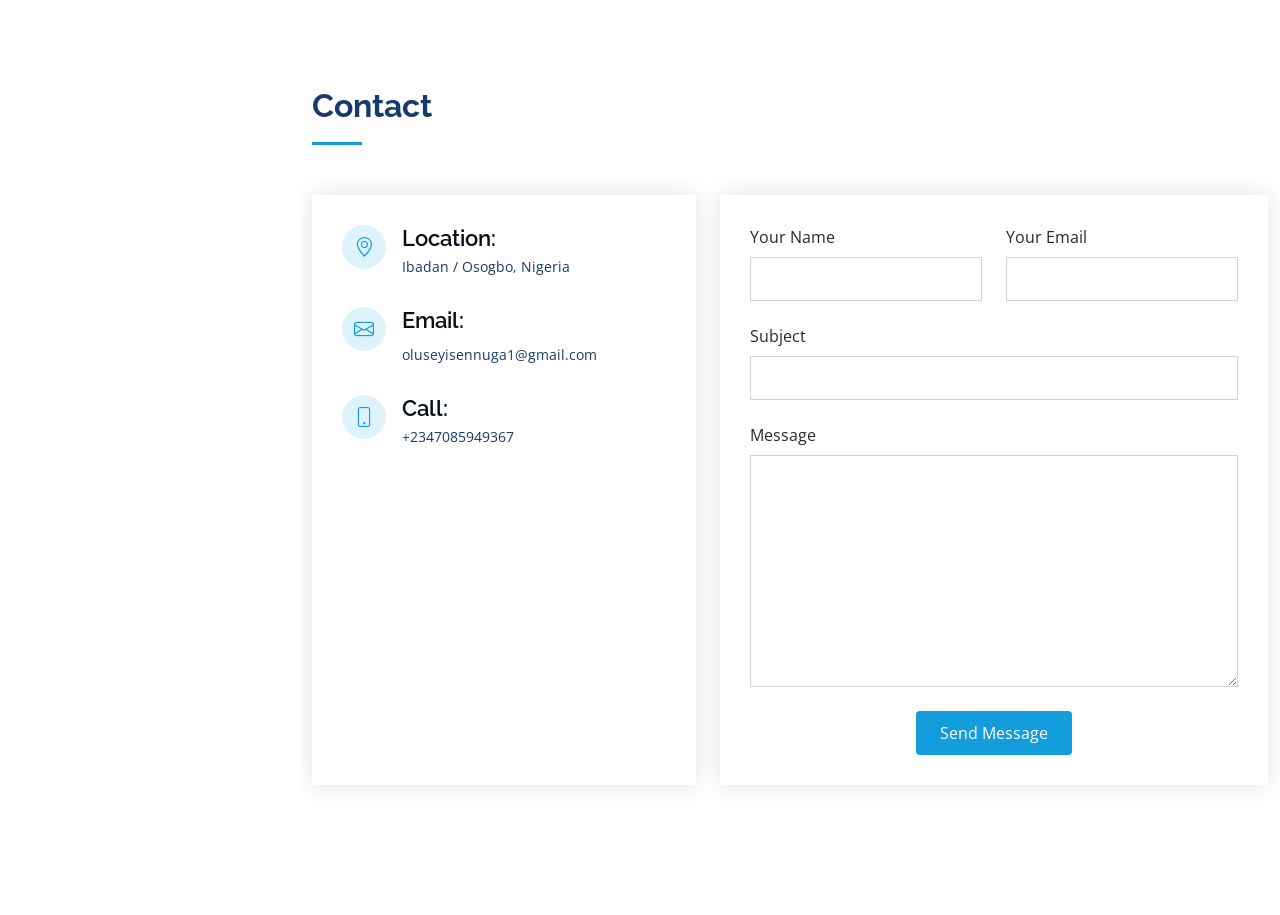
==== commit 52bb91b7: "Updated sections" ====
--- a/Seyi app/index.html
+++ b/Seyi app/index.html
@@ -171,10 +171,7 @@
     <!-- End Facts Section -->
 
     <!-- ======= Skills Section ======= -->
-    <!-- <section id="skills" class="skills section-bg"> -->
-      <!-- <div class="container"> -->
-
-       <!--  <div class="section-title"> -->
+    <section id="skills" class="skills section-bg">
 
           <!-- <h2>My Top Skills</h2>
           <p></p>
@@ -187,60 +184,55 @@
            
     <section class="skills" id="skills">
         <h2 class="skill-header">My Top Skills</h2>
-        
-          <div class="skills-wrapper">
-              <div class="first-set animate__animated animate__pulse">
-                <img width="144" height="144" src="https://img.icons8.com/color/144/tableau-software.png" alt="tableau-software" class="icon icon-card"/>
-                <img width="144" height="144" src="https://img.icons8.com/fluency/144/mysql-logo.png" alt="mysql-logo"class="icon icon-card"/>
-                <img width="144" height="144" src="https://img.icons8.com/color/144/power-bi.png" alt="power-bi"class="icon icon-card"/>
-                <img width="144" height="144" src="https://img.icons8.com/fluency/48/microsoft-excel-2019.png" alt=" " class="icon icon-card"/>
-              </div>
-        
-              <div class="second-set animate__animated animate__pulse">
-                <img width="144" height="144" src="https://img.icons8.com/color/144/python--v1.png" alt=" " class="icon icon-card"/>
-                
-                <img width="144" height="144" src="https://img.icons8.com/color/144/numpy.png" alt=" " class="icon icon-card"/>
-                <img width="144" height="144" src="https://img.icons8.com/color/144/pandas.png" alt="pandass"class="icon icon-card"/>
-                <img width="64" height="64" src="https://img.icons8.com/external-dreamstale-green-shadow-dreamstale/64/external-seo-seo-media-dreamstale-green-shadow-dreamstale.png" alt="seo" class="icon icon-card"/>
-              </div>
-          </div>
+      
+      <div class="skills-wrapper">
+        <div class="skill-item" data-aos="fade-up">
+          <img width="144" height="144" src="https://img.icons8.com/color/144/tableau-software.png" alt="tableau-software" class="icon icon-card"/>
+          <p>Tableau</p>
+        </div>
+        <div class="skill-item" data-aos="fade-up" data-aos-delay="100">
+          <img width="144" height="144" src="https://img.icons8.com/fluency/144/mysql-logo.png" alt="mysql-logo"class="icon icon-card"/>
+          <p>MySQL</p>
+        </div>
+        <div class="skill-item" data-aos="fade-up" data-aos-delay="200">
+          <img width="144" height="144" src="https://img.icons8.com/color/144/power-bi.png" alt="power-bi"class="icon icon-card"/>
+          <p>Power BI</p>
+        </div>
+        <div class="skill-item" data-aos="fade-up" data-aos-delay="300">
+          <img width="144" height="144" src="https://img.icons8.com/fluency/48/microsoft-excel-2019.png" alt="Excel" class="icon icon-card"/>
+          <p>Excel</p>
+        </div>
+        <div class="skill-item" data-aos="fade-up" data-aos-delay="400">
+          <img width="144" height="144" src="https://img.icons8.com/color/144/python--v1.png" alt="Python" class="icon icon-card"/>
+          <p>Python</p>
+        </div>
+        <div class="skill-item" data-aos="fade-up" data-aos-delay="500">
+          <img width="144" height="144" src="https://img.icons8.com/color/144/numpy.png" alt="Numpy" class="icon icon-card"/>
+          <p>Numpy</p>
+        </div>
+        <div class="skill-item" data-aos="fade-up" data-aos-delay="600">
+          <img width="144" height="144" src="https://img.icons8.com/color/144/pandas.png" alt="Pandas"class="icon icon-card"/>
+          <p>Pandas</p>
+        </div>
+        <div class="skill-item" data-aos="fade-up" data-aos-delay="700">
+          <img width="64" height="64" src="https://img.icons8.com/external-dreamstale-green-shadow-dreamstale/64/external-seo-seo-media-dreamstale-green-shadow-dreamstale.png" alt="SEO" class="icon icon-card"/>
+          <p>SEO</p>
+        </div>
+      </div>
     </section>
         
 
            
-            <!-- <div class="progress">
-              <span class="skill">EXCEL </span> -->
-              <!-- <div class="progress-bar-wrap">
-                <div class="progress-bar" role="progressbar" aria-valuenow="100" aria-valuemin="0" aria-valuemax="100"></div>
-              </div> -->
-            <!-- </div>
-
-            <div class="progress">
-              <span class="skill">PYTHON <i class="val">95%</i></span>
-              <div class="progress-bar-wrap">
-                <div class="progress-bar" role="progressbar" aria-valuenow="85" aria-valuemin="0" aria-valuemax="100"></div>
-              </div>
-            </div> -->
-<!-- 
-            <div class="progress">
-              <span class="skill">POWER BI <i class="val">90%</i></span>
-              <div class="progress-bar-wrap">
-                <div class="progress-bar" role="progressbar" aria-valuenow="90" aria-valuemin="0" aria-valuemax="75"></div>
-              </div>
-            </div> -->
-
           <!-- </div>
           <div class="clearfix" style="max-width: 19rem;">
             <img src="assets/img/data logo.png" class="col-md-6 float-md-end mb-3 ms-md-3" alt=" " >
           </div> -->
-
             <!-- <div class="progress">
               <span class="skill">SQL <i class="val">90%</i></span>
               <div class="progress-bar-wrap">
                 <div class="progress-bar" role="progressbar" aria-valuenow="90" aria-valuemin="20" aria-valuemax="75"></div>
               </div>
             </div>
-
              <div class="progress">
               <span class="skill">TABLEAU <i class="val">55%</i></span>
               <div class="progress-bar-wrap">
@@ -249,11 +241,8 @@
             </div>
           </div> -->
 
-        <!-- </div>
-
-      </div> -->
-    <!-- </section> -->
-
+      </div>
+    </section>
 
 
     <!-- End Skills Section -->
--- a/Seyi app/assets/css/style.css
+++ b/Seyi app/assets/css/style.css
@@ -11,7 +11,7 @@
 body {
   font-family: "Open Sans", sans-serif;
   color: #272829;
-}
+} 
 
 a {
   color: #149ddd;
@@ -29,6 +29,17 @@
 h4,
 h5,
 h6 {
+  font-family: "Raleway", sans-serif;
+}
+
+/* Added padding to sections for better spacing */
+section {
+  padding: 80px 0; 
+  overflow: hidden;
+}
+
+.section-title h2 {
+  font-family: "Raleway", sans-serif;
   font-family: "Raleway", sans-serif;
 }
 
@@ -293,7 +304,7 @@
 /*--------------------------------------------------------------
 # Sections General
 --------------------------------------------------------------*/
-section {
+/* Removed default section padding and added it to general section styles */
   padding: 60px 0;
   overflow: hidden;
 }
@@ -363,12 +374,12 @@
 
 .about .content p:last-child {
   margin-bottom: 0;
-}
+
 
 /*--------------------------------------------------------------
 # Facts
 --------------------------------------------------------------*/
-.facts {
+/* Adjusted padding for Facts section */
   padding-bottom: 30px;
 }
 
@@ -448,6 +459,7 @@
   width: 11.875rem;
   height: 11.25rem;
 }
+
 
 
 .skills .progress {
@@ -559,6 +571,7 @@
 /*--------------------------------------------------------------
 # Portfolio
 --------------------------------------------------------------*/
+/* Added slight margin to portfolio items */
 .portfolio .portfolio-item {
   margin-bottom: 30px;
 }
@@ -725,6 +738,7 @@
 /*--------------------------------------------------------------
 # Services
 --------------------------------------------------------------*/
+/* Adjusted margin for services icon box */
 .services .icon-box {
   margin-bottom: 20px;
 }
@@ -872,6 +886,7 @@
 /*--------------------------------------------------------------
 # Contact
 --------------------------------------------------------------*/
+/* Increased bottom padding for Contact section */
 .contact {
   padding-bottom: 130px;
 }
@@ -1064,6 +1079,7 @@
   }
 }
 
+/* Added some basic styling for breadcrumbs, potentially remove if not needed in new design */
 /*--------------------------------------------------------------
 # Breadcrumbs
 --------------------------------------------------------------*/
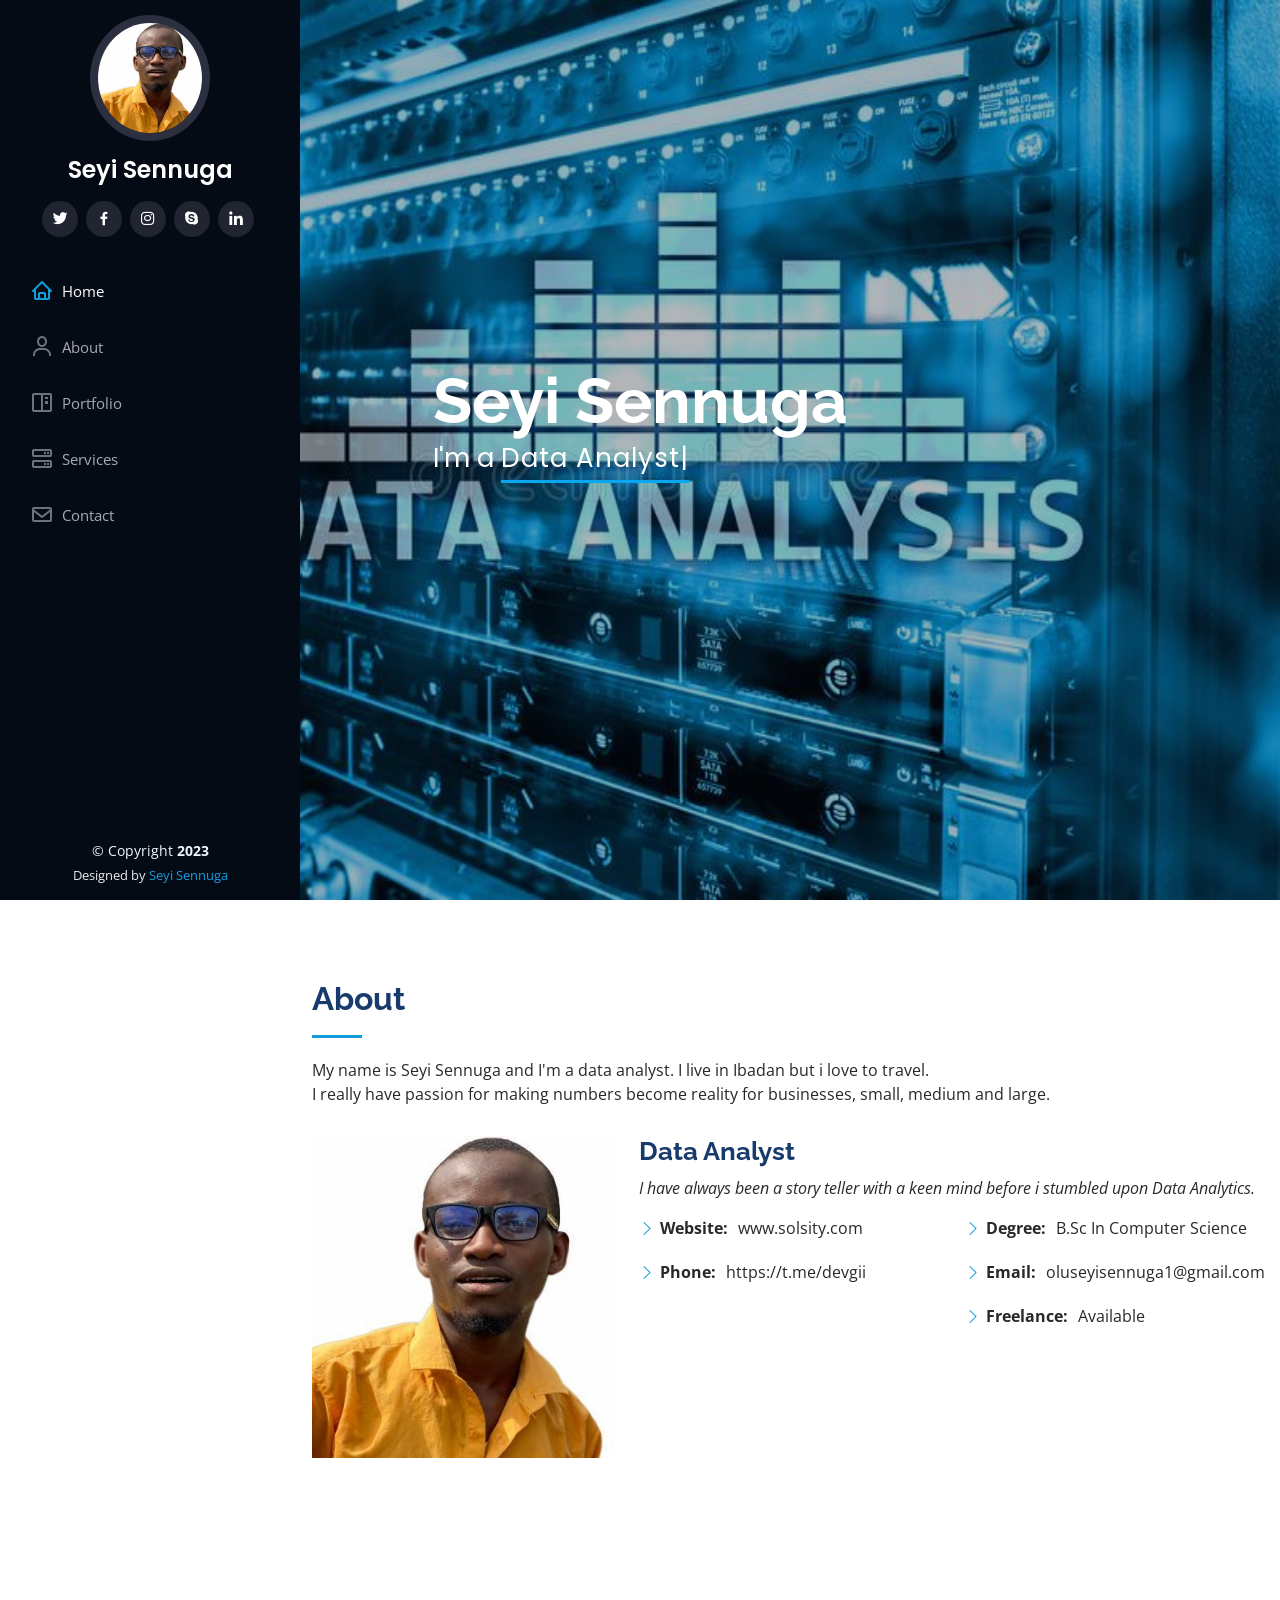
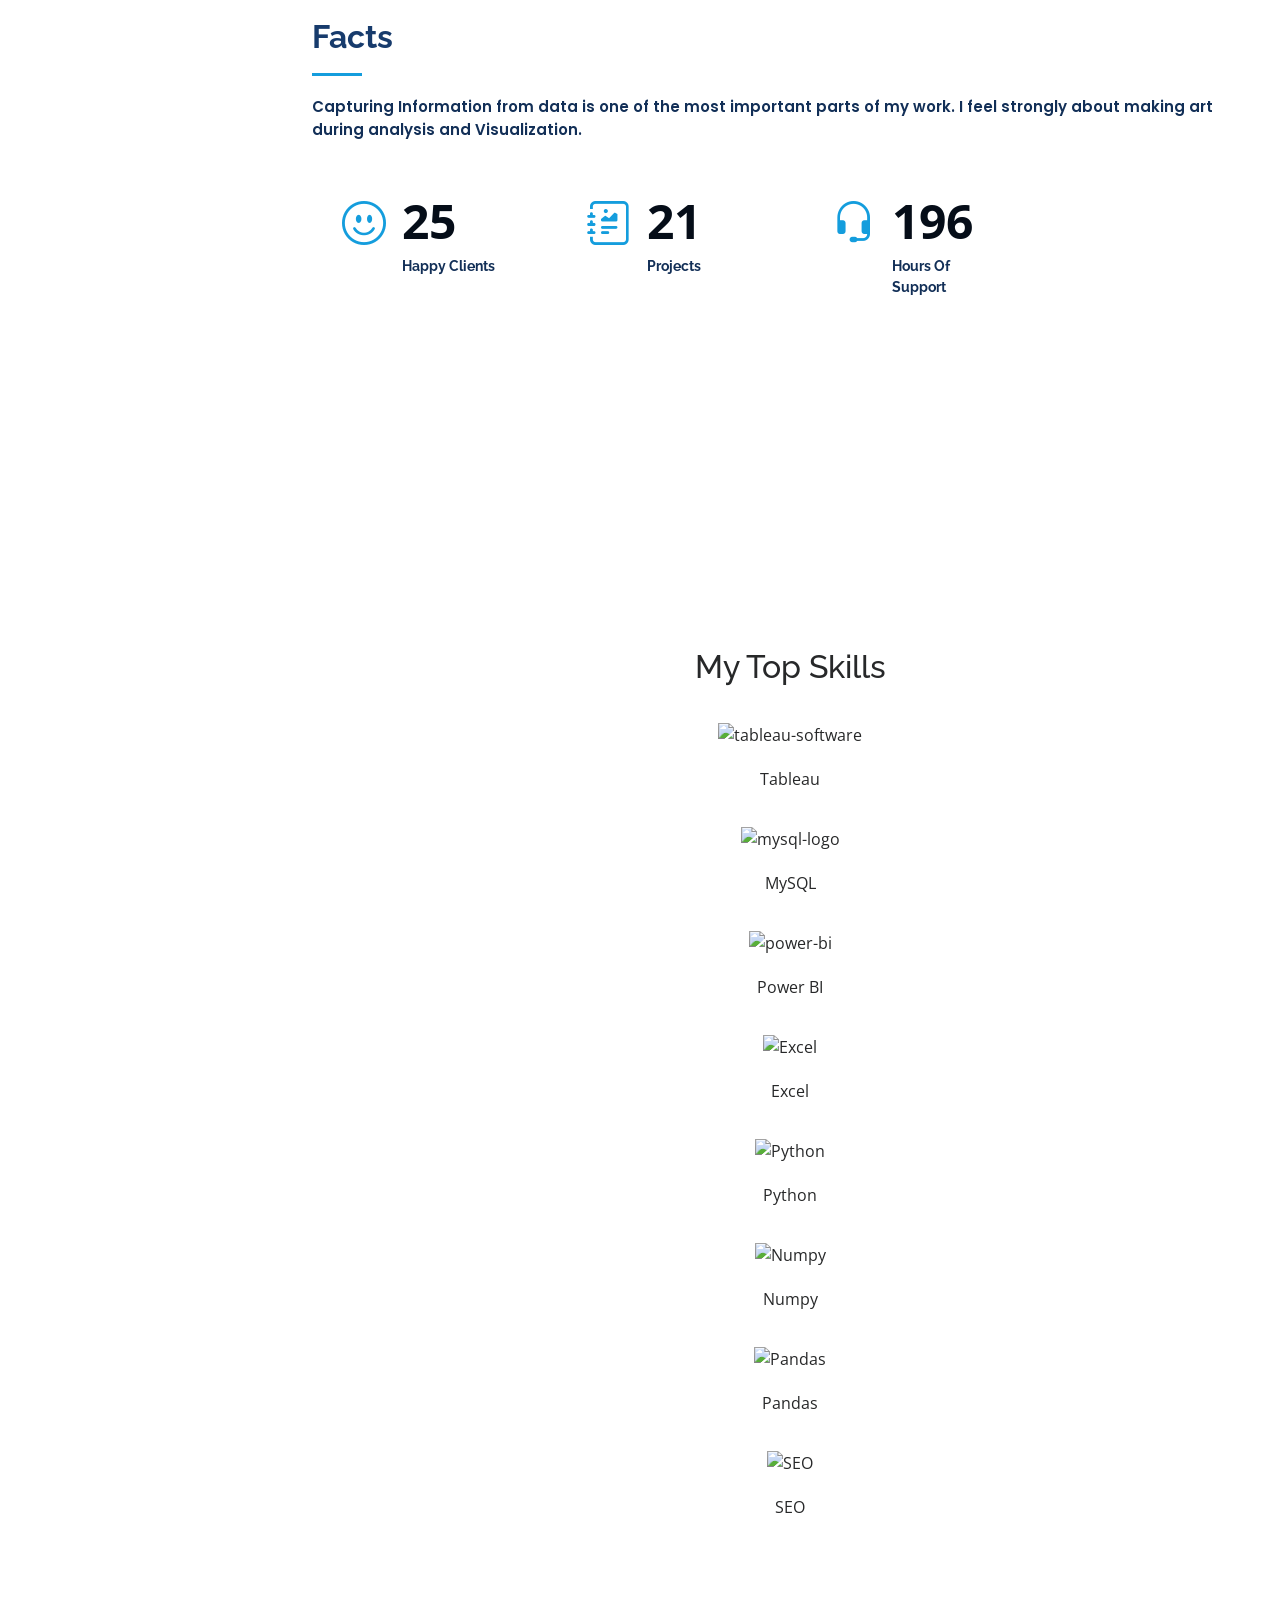
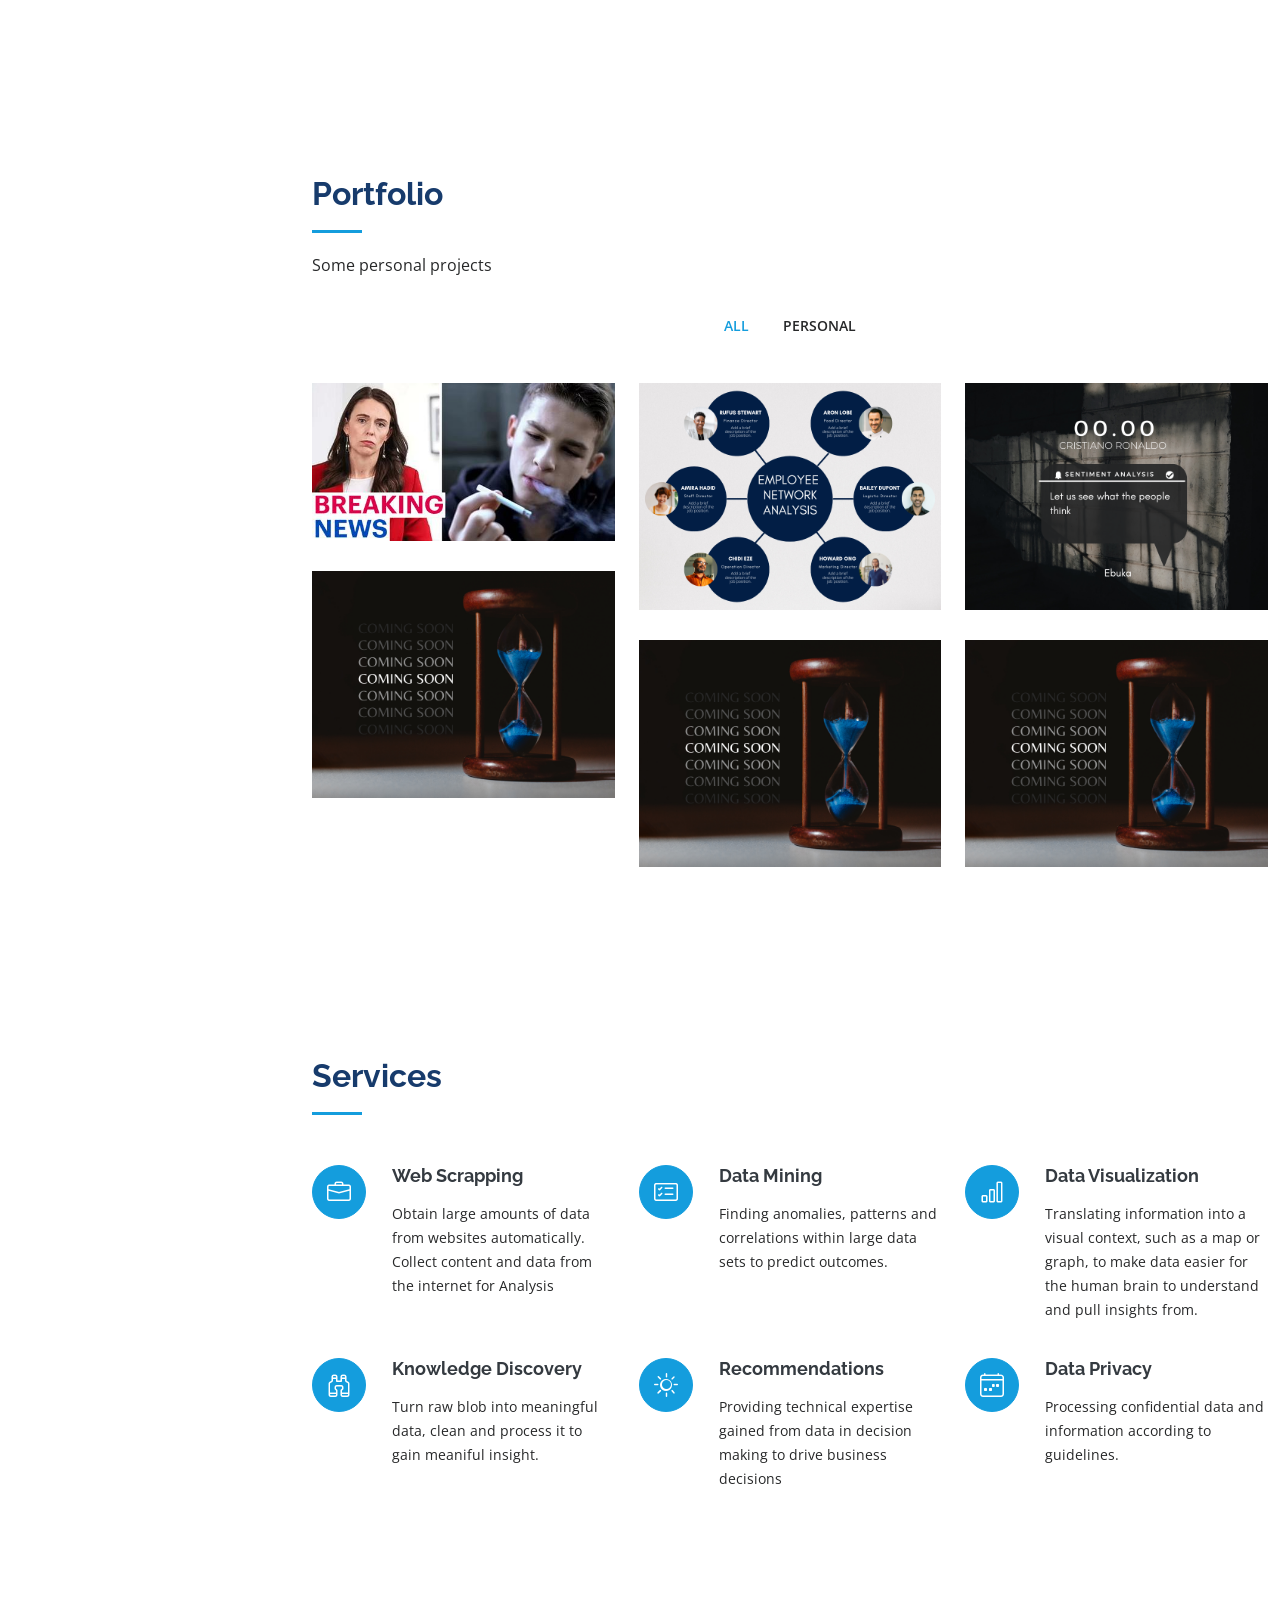
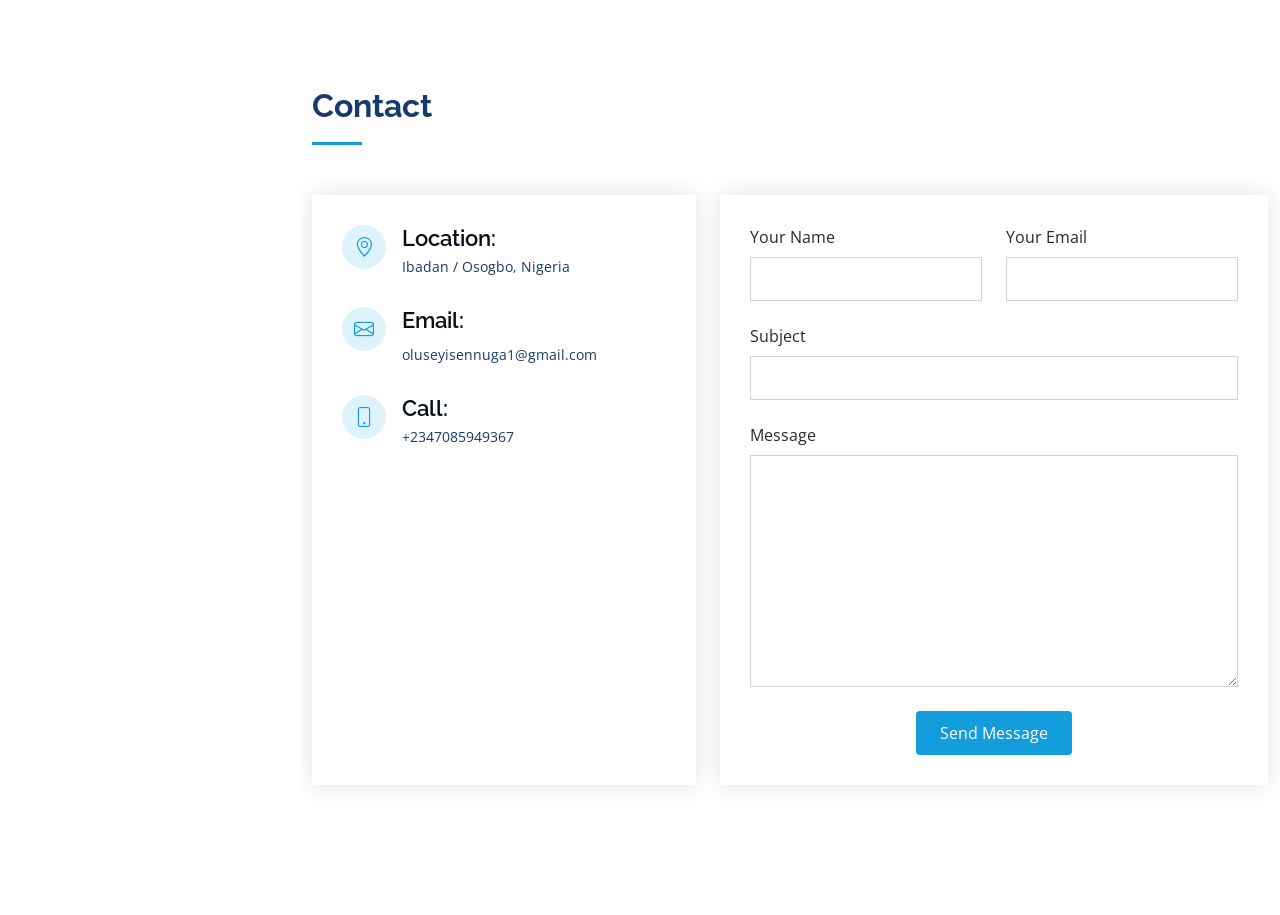
==== commit 1470d28e: "updated" ====
--- a/Seyi app/index.html
+++ b/Seyi app/index.html
@@ -103,9 +103,8 @@
               <div class="col-lg-6">
                 <ul>
                   <!-- <li><i class="bi bi-chevron-right"></i> <strong>Birthday:</strong> <span>1 March 1996</span></li> -->
-                  <li><i class="bi bi-chevron-right"></i> <strong>Website:</strong> <span>www.gentletechs.com</span></li>
-                  <li><i class="bi bi-chevron-right"></i> <strong>Phone:</strong> <span>+234 7085949367</span></li>
-                  <li><i class="bi bi-chevron-right"></i> <strong>City:</strong> <span>Ibadan, Nigeria</span></li>
+                  <li><i class="bi bi-chevron-right"></i> <strong>Website:</strong> <span>www.solsity.com</span></li>
+                  <li><i class="bi bi-chevron-right"></i> <strong>Phone:</strong> <span>https://t.me/devgii</span></li>
                 </ul>
               </div>
               <div class="col-lg-6">
